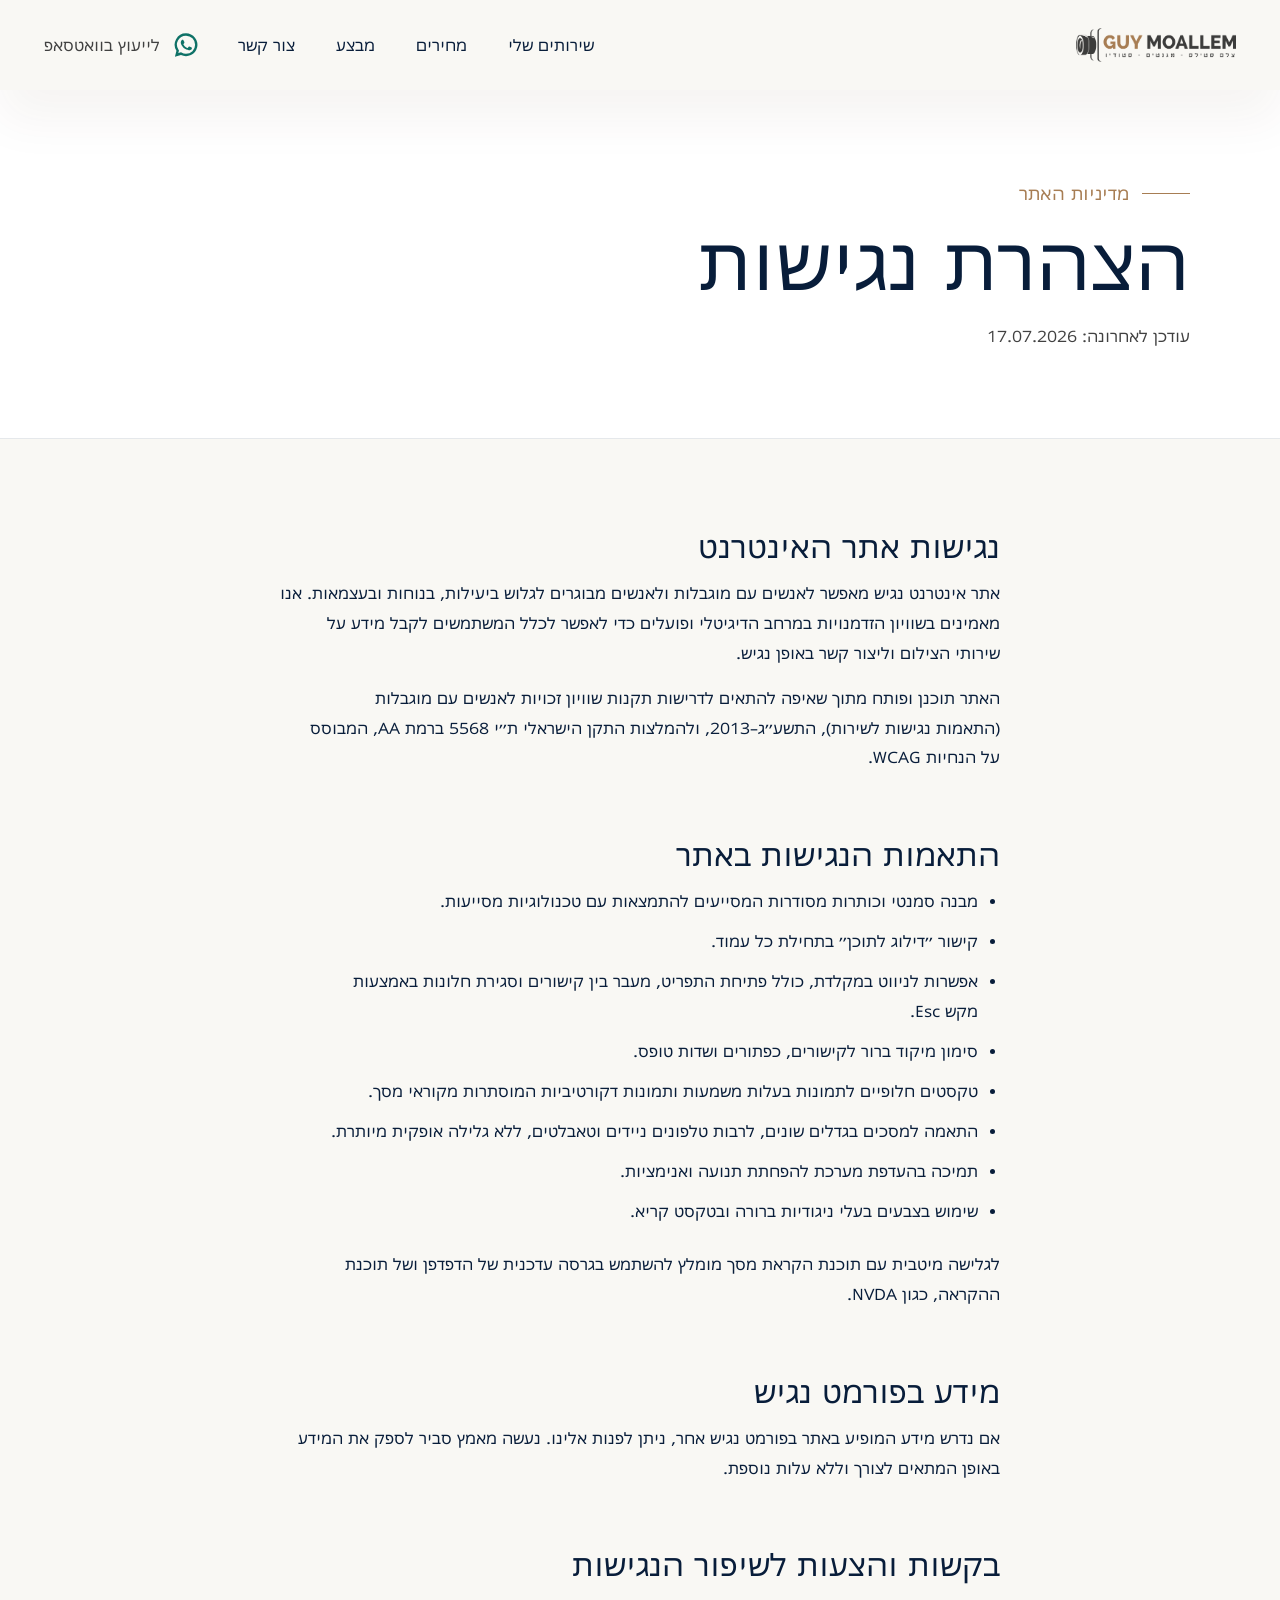
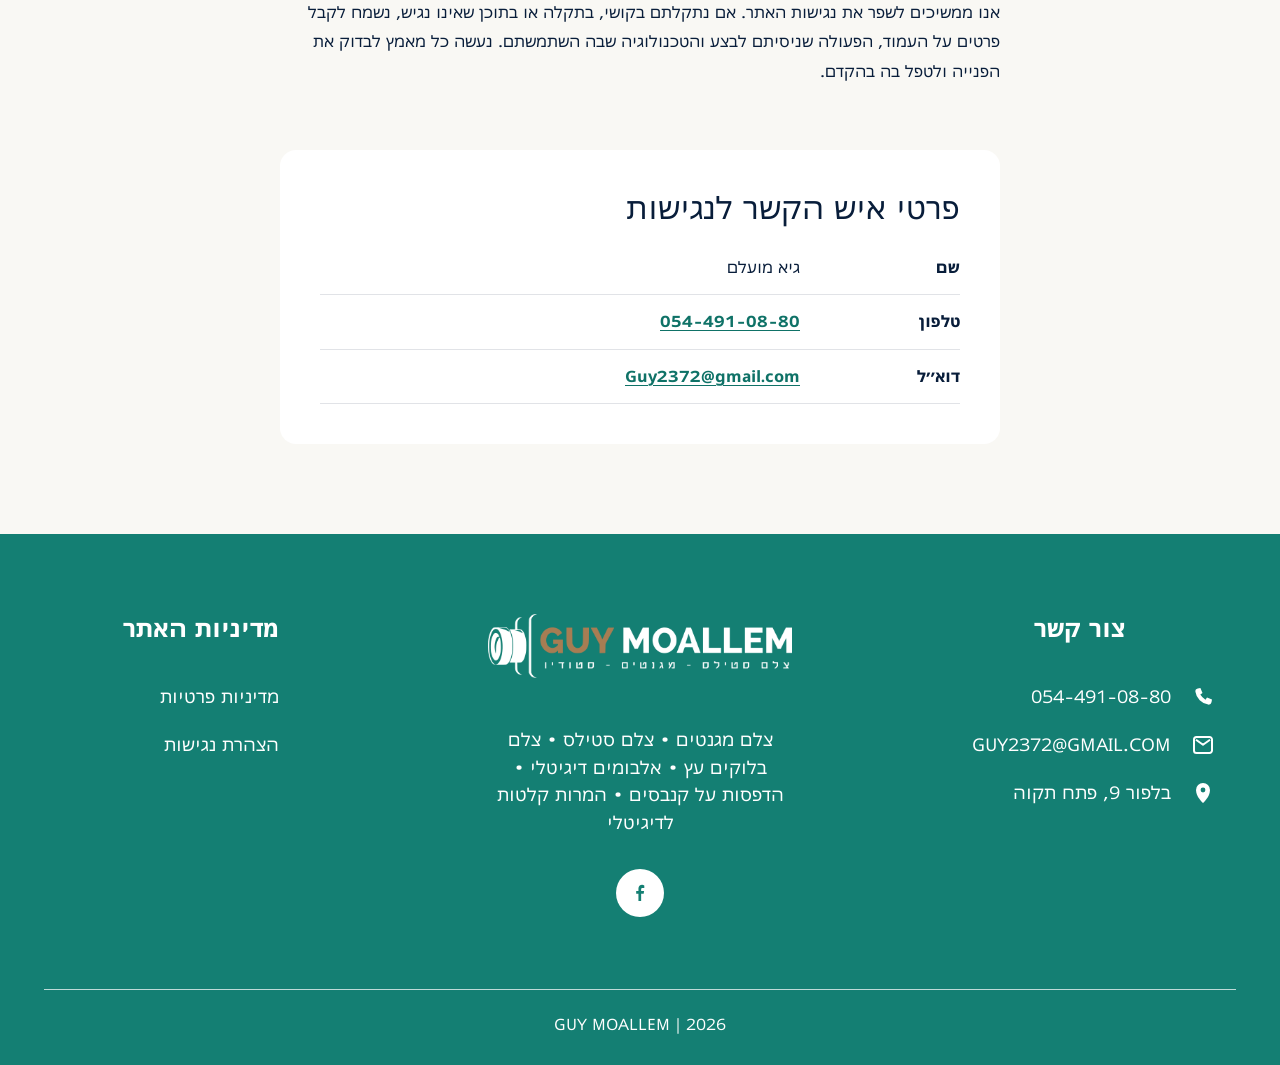
==== accessibility/index.html @ 5c3993f9 "Publish static Guy Moallem website" ====
<!doctype html>
<html lang="he" dir="rtl">
<head>
	<meta charset="UTF-8">
	<meta name="viewport" content="width=device-width, initial-scale=1">
	<title>הצהרת נגישות &#8211; Guy Moallem</title>
<meta name='robots' content='max-image-preview:large' />
<link rel="preload" href="../assets/fonts/Lunasima-Regular.ttf" as="font" type="font/ttf" crossorigin>
<link rel="preload" href="../assets/fonts/Lunasima-Bold.ttf" as="font" type="font/ttf" crossorigin>
<link rel="preload" href="../assets/fonts/Heebo-Variable.ttf" as="font" type="font/ttf" crossorigin>


<style id="wp-img-auto-sizes-contain-inline-css">
img:is([sizes=auto i],[sizes^="auto," i]){contain-intrinsic-size:3000px 1500px}
/*# sourceURL=wp-img-auto-sizes-contain-inline-css */
</style>
<style id="wp-emoji-styles-inline-css">

	img.wp-smiley, img.emoji {
		display: inline !important;
		border: none !important;
		box-shadow: none !important;
		height: 1em !important;
		width: 1em !important;
		margin: 0 0.07em !important;
		vertical-align: -0.1em !important;
		background: none !important;
		padding: 0 !important;
	}
/*# sourceURL=wp-emoji-styles-inline-css */
</style>
<style id="wp-block-library-inline-css">
:root{--wp-block-synced-color:#7a00df;--wp-block-synced-color--rgb:122,0,223;--wp-bound-block-color:var(--wp-block-synced-color);--wp-editor-canvas-background:#ddd;--wp-admin-theme-color:#007cba;--wp-admin-theme-color--rgb:0,124,186;--wp-admin-theme-color-darker-10:#006ba1;--wp-admin-theme-color-darker-10--rgb:0,107,160.5;--wp-admin-theme-color-darker-20:#005a87;--wp-admin-theme-color-darker-20--rgb:0,90,135;--wp-admin-border-width-focus:2px}@media (min-resolution:192dpi){:root{--wp-admin-border-width-focus:1.5px}}.wp-element-button{cursor:pointer}:root .has-very-light-gray-background-color{background-color:#eee}:root .has-very-dark-gray-background-color{background-color:#313131}:root .has-very-light-gray-color{color:#eee}:root .has-very-dark-gray-color{color:#313131}:root .has-vivid-green-cyan-to-vivid-cyan-blue-gradient-background{background:linear-gradient(135deg,#00d084,#0693e3)}:root .has-purple-crush-gradient-background{background:linear-gradient(135deg,#34e2e4,#4721fb 50%,#ab1dfe)}:root .has-hazy-dawn-gradient-background{background:linear-gradient(135deg,#faaca8,#dad0ec)}:root .has-subdued-olive-gradient-background{background:linear-gradient(135deg,#fafae1,#67a671)}:root .has-atomic-cream-gradient-background{background:linear-gradient(135deg,#fdd79a,#004a59)}:root .has-nightshade-gradient-background{background:linear-gradient(135deg,#330968,#31cdcf)}:root .has-midnight-gradient-background{background:linear-gradient(135deg,#020381,#2874fc)}:root{--wp--preset--font-size--normal:16px;--wp--preset--font-size--huge:42px}.has-regular-font-size{font-size:1em}.has-larger-font-size{font-size:2.625em}.has-normal-font-size{font-size:var(--wp--preset--font-size--normal)}.has-huge-font-size{font-size:var(--wp--preset--font-size--huge)}:root .has-text-align-center{text-align:center}:root .has-text-align-left{text-align:left}:root .has-text-align-right{text-align:right}.has-fit-text{white-space:nowrap!important}#end-resizable-editor-section{display:none}.aligncenter{clear:both}.items-justified-left{justify-content:flex-start}.items-justified-center{justify-content:center}.items-justified-right{justify-content:flex-end}.items-justified-space-between{justify-content:space-between}.screen-reader-text{word-wrap:normal!important;border:0;clip-path:inset(50%);height:1px;margin:-1px;overflow:hidden;padding:0;position:absolute;width:1px}.screen-reader-text:focus{background-color:#ddd;clip-path:none;color:#444;display:block;font-size:1em;height:auto;left:5px;line-height:normal;padding:15px 23px 14px;text-decoration:none;top:5px;width:auto;z-index:100000}html :where(.has-border-color){border-style:solid}html :where([style*=border-color]){border-style:solid}html :where([style*=border-top-color]){border-top-style:solid}html :where([style*=border-right-color]){border-right-style:solid}html :where([style*=border-bottom-color]){border-bottom-style:solid}html :where([style*=border-left-color]){border-left-style:solid}html :where([style*=border-width]){border-style:solid}html :where([style*=border-top-width]){border-top-style:solid}html :where([style*=border-right-width]){border-right-style:solid}html :where([style*=border-bottom-width]){border-bottom-style:solid}html :where([style*=border-left-width]){border-left-style:solid}html :where(img[class*=wp-image-]){height:auto;max-width:100%}:where(figure){margin:0 0 1em}html :where(.is-position-sticky){--wp-admin--admin-bar--position-offset:var(--wp-admin--admin-bar--height,0px)}@media screen and (max-width:600px){html :where(.is-position-sticky){--wp-admin--admin-bar--position-offset:0px}}

</style>
<style id="classic-theme-styles-inline-css">
/*! This file is auto-generated */
.wp-block-button__link{color:#fff;background-color:#32373c;border-radius:9999px;box-shadow:none;text-decoration:none;padding:calc(.667em + 2px) calc(1.333em + 2px);font-size:1.125em}.wp-block-file__button{background:#32373c;color:#fff;text-decoration:none}
</style>

<style id="global-styles-inline-css">
:root{--wp--preset--aspect-ratio--square: 1;--wp--preset--aspect-ratio--4-3: 4/3;--wp--preset--aspect-ratio--3-4: 3/4;--wp--preset--aspect-ratio--3-2: 3/2;--wp--preset--aspect-ratio--2-3: 2/3;--wp--preset--aspect-ratio--16-9: 16/9;--wp--preset--aspect-ratio--9-16: 9/16;--wp--preset--color--black: #000000;--wp--preset--color--cyan-bluish-gray: #abb8c3;--wp--preset--color--white: #ffffff;--wp--preset--color--pale-pink: #f78da7;--wp--preset--color--vivid-red: #cf2e2e;--wp--preset--color--luminous-vivid-orange: #ff6900;--wp--preset--color--luminous-vivid-amber: #fcb900;--wp--preset--color--light-green-cyan: #7bdcb5;--wp--preset--color--vivid-green-cyan: #00d084;--wp--preset--color--pale-cyan-blue: #8ed1fc;--wp--preset--color--vivid-cyan-blue: #0693e3;--wp--preset--color--vivid-purple: #9b51e0;--wp--preset--gradient--vivid-cyan-blue-to-vivid-purple: linear-gradient(135deg,rgb(6,147,227) 0%,rgb(155,81,224) 100%);--wp--preset--gradient--light-green-cyan-to-vivid-green-cyan: linear-gradient(135deg,rgb(122,220,180) 0%,rgb(0,208,130) 100%);--wp--preset--gradient--luminous-vivid-amber-to-luminous-vivid-orange: linear-gradient(135deg,rgb(252,185,0) 0%,rgb(255,105,0) 100%);--wp--preset--gradient--luminous-vivid-orange-to-vivid-red: linear-gradient(135deg,rgb(255,105,0) 0%,rgb(207,46,46) 100%);--wp--preset--gradient--very-light-gray-to-cyan-bluish-gray: linear-gradient(135deg,rgb(238,238,238) 0%,rgb(169,184,195) 100%);--wp--preset--gradient--cool-to-warm-spectrum: linear-gradient(135deg,rgb(74,234,220) 0%,rgb(151,120,209) 20%,rgb(207,42,186) 40%,rgb(238,44,130) 60%,rgb(251,105,98) 80%,rgb(254,248,76) 100%);--wp--preset--gradient--blush-light-purple: linear-gradient(135deg,rgb(255,206,236) 0%,rgb(152,150,240) 100%);--wp--preset--gradient--blush-bordeaux: linear-gradient(135deg,rgb(254,205,165) 0%,rgb(254,45,45) 50%,rgb(107,0,62) 100%);--wp--preset--gradient--luminous-dusk: linear-gradient(135deg,rgb(255,203,112) 0%,rgb(199,81,192) 50%,rgb(65,88,208) 100%);--wp--preset--gradient--pale-ocean: linear-gradient(135deg,rgb(255,245,203) 0%,rgb(182,227,212) 50%,rgb(51,167,181) 100%);--wp--preset--gradient--electric-grass: linear-gradient(135deg,rgb(202,248,128) 0%,rgb(113,206,126) 100%);--wp--preset--gradient--midnight: linear-gradient(135deg,rgb(2,3,129) 0%,rgb(40,116,252) 100%);--wp--preset--font-size--small: 13px;--wp--preset--font-size--medium: 20px;--wp--preset--font-size--large: 36px;--wp--preset--font-size--x-large: 42px;--wp--preset--spacing--20: 0.44rem;--wp--preset--spacing--30: 0.67rem;--wp--preset--spacing--40: 1rem;--wp--preset--spacing--50: 1.5rem;--wp--preset--spacing--60: 2.25rem;--wp--preset--spacing--70: 3.38rem;--wp--preset--spacing--80: 5.06rem;--wp--preset--shadow--natural: 6px 6px 9px rgba(0, 0, 0, 0.2);--wp--preset--shadow--deep: 12px 12px 50px rgba(0, 0, 0, 0.4);--wp--preset--shadow--sharp: 6px 6px 0px rgba(0, 0, 0, 0.2);--wp--preset--shadow--outlined: 6px 6px 0px -3px rgb(255, 255, 255), 6px 6px rgb(0, 0, 0);--wp--preset--shadow--crisp: 6px 6px 0px rgb(0, 0, 0);}:where(body) { margin: 0; }:where(.is-layout-flex){gap: 0.5em;}:where(.is-layout-grid){gap: 0.5em;}body .is-layout-flex{display: flex;}.is-layout-flex{flex-wrap: wrap;align-items: center;}.is-layout-flex > :is(*, div){margin: 0;}body .is-layout-grid{display: grid;}.is-layout-grid > :is(*, div){margin: 0;}body{padding-top: 0px;padding-right: 0px;padding-bottom: 0px;padding-left: 0px;}:root :where(.wp-element-button, .wp-block-button__link){background-color: #32373c;border-width: 0;color: #fff;font-family: inherit;font-size: inherit;font-style: inherit;font-weight: inherit;letter-spacing: inherit;line-height: inherit;padding-top: calc(0.667em + 2px);padding-right: calc(1.333em + 2px);padding-bottom: calc(0.667em + 2px);padding-left: calc(1.333em + 2px);text-decoration: none;text-transform: inherit;}.has-black-color{color: var(--wp--preset--color--black) !important;}.has-cyan-bluish-gray-color{color: var(--wp--preset--color--cyan-bluish-gray) !important;}.has-white-color{color: var(--wp--preset--color--white) !important;}.has-pale-pink-color{color: var(--wp--preset--color--pale-pink) !important;}.has-vivid-red-color{color: var(--wp--preset--color--vivid-red) !important;}.has-luminous-vivid-orange-color{color: var(--wp--preset--color--luminous-vivid-orange) !important;}.has-luminous-vivid-amber-color{color: var(--wp--preset--color--luminous-vivid-amber) !important;}.has-light-green-cyan-color{color: var(--wp--preset--color--light-green-cyan) !important;}.has-vivid-green-cyan-color{color: var(--wp--preset--color--vivid-green-cyan) !important;}.has-pale-cyan-blue-color{color: var(--wp--preset--color--pale-cyan-blue) !important;}.has-vivid-cyan-blue-color{color: var(--wp--preset--color--vivid-cyan-blue) !important;}.has-vivid-purple-color{color: var(--wp--preset--color--vivid-purple) !important;}.has-black-background-color{background-color: var(--wp--preset--color--black) !important;}.has-cyan-bluish-gray-background-color{background-color: var(--wp--preset--color--cyan-bluish-gray) !important;}.has-white-background-color{background-color: var(--wp--preset--color--white) !important;}.has-pale-pink-background-color{background-color: var(--wp--preset--color--pale-pink) !important;}.has-vivid-red-background-color{background-color: var(--wp--preset--color--vivid-red) !important;}.has-luminous-vivid-orange-background-color{background-color: var(--wp--preset--color--luminous-vivid-orange) !important;}.has-luminous-vivid-amber-background-color{background-color: var(--wp--preset--color--luminous-vivid-amber) !important;}.has-light-green-cyan-background-color{background-color: var(--wp--preset--color--light-green-cyan) !important;}.has-vivid-green-cyan-background-color{background-color: var(--wp--preset--color--vivid-green-cyan) !important;}.has-pale-cyan-blue-background-color{background-color: var(--wp--preset--color--pale-cyan-blue) !important;}.has-vivid-cyan-blue-background-color{background-color: var(--wp--preset--color--vivid-cyan-blue) !important;}.has-vivid-purple-background-color{background-color: var(--wp--preset--color--vivid-purple) !important;}.has-black-border-color{border-color: var(--wp--preset--color--black) !important;}.has-cyan-bluish-gray-border-color{border-color: var(--wp--preset--color--cyan-bluish-gray) !important;}.has-white-border-color{border-color: var(--wp--preset--color--white) !important;}.has-pale-pink-border-color{border-color: var(--wp--preset--color--pale-pink) !important;}.has-vivid-red-border-color{border-color: var(--wp--preset--color--vivid-red) !important;}.has-luminous-vivid-orange-border-color{border-color: var(--wp--preset--color--luminous-vivid-orange) !important;}.has-luminous-vivid-amber-border-color{border-color: var(--wp--preset--color--luminous-vivid-amber) !important;}.has-light-green-cyan-border-color{border-color: var(--wp--preset--color--light-green-cyan) !important;}.has-vivid-green-cyan-border-color{border-color: var(--wp--preset--color--vivid-green-cyan) !important;}.has-pale-cyan-blue-border-color{border-color: var(--wp--preset--color--pale-cyan-blue) !important;}.has-vivid-cyan-blue-border-color{border-color: var(--wp--preset--color--vivid-cyan-blue) !important;}.has-vivid-purple-border-color{border-color: var(--wp--preset--color--vivid-purple) !important;}.has-vivid-cyan-blue-to-vivid-purple-gradient-background{background: var(--wp--preset--gradient--vivid-cyan-blue-to-vivid-purple) !important;}.has-light-green-cyan-to-vivid-green-cyan-gradient-background{background: var(--wp--preset--gradient--light-green-cyan-to-vivid-green-cyan) !important;}.has-luminous-vivid-amber-to-luminous-vivid-orange-gradient-background{background: var(--wp--preset--gradient--luminous-vivid-amber-to-luminous-vivid-orange) !important;}.has-luminous-vivid-orange-to-vivid-red-gradient-background{background: var(--wp--preset--gradient--luminous-vivid-orange-to-vivid-red) !important;}.has-very-light-gray-to-cyan-bluish-gray-gradient-background{background: var(--wp--preset--gradient--very-light-gray-to-cyan-bluish-gray) !important;}.has-cool-to-warm-spectrum-gradient-background{background: var(--wp--preset--gradient--cool-to-warm-spectrum) !important;}.has-blush-light-purple-gradient-background{background: var(--wp--preset--gradient--blush-light-purple) !important;}.has-blush-bordeaux-gradient-background{background: var(--wp--preset--gradient--blush-bordeaux) !important;}.has-luminous-dusk-gradient-background{background: var(--wp--preset--gradient--luminous-dusk) !important;}.has-pale-ocean-gradient-background{background: var(--wp--preset--gradient--pale-ocean) !important;}.has-electric-grass-gradient-background{background: var(--wp--preset--gradient--electric-grass) !important;}.has-midnight-gradient-background{background: var(--wp--preset--gradient--midnight) !important;}.has-small-font-size{font-size: var(--wp--preset--font-size--small) !important;}.has-medium-font-size{font-size: var(--wp--preset--font-size--medium) !important;}.has-large-font-size{font-size: var(--wp--preset--font-size--large) !important;}.has-x-large-font-size{font-size: var(--wp--preset--font-size--x-large) !important;}
/*# sourceURL=global-styles-inline-css */
</style>

<link rel='stylesheet' id='guy-moallem-style-css' href='../assets/css/main.css' media='all' />

<link rel="canonical" href="../accessibility/" />

	<!-- Static export for GitHub Pages. -->
</head>
<body class="wp-singular page-template-default page page-id-5 wp-embed-responsive wp-theme-guy-moallem guy-moallem-site">
<a class="skip-link" href="#main">Skip to content</a>

<header class="site-header" data-site-header>
	<div class="site-header__inner container">
		<div class="site-brand">
							<a href="../" rel="home" aria-label="Guy Moallem - home">
				<img
					class="site-brand__logo"
					src="../assets/images/logo-guy.png"
					width="868"
					height="182"
					alt="Guy Moallem"
				>
				</a>
					</div>

		<button
			class="site-header__menu-toggle"
			type="button"
			aria-expanded="false"
			aria-controls="primary-navigation"
			data-menu-toggle
		>
			<span class="screen-reader-text">Toggle navigation</span>
			<svg aria-hidden="true" viewBox="0 0 24 24" width="24" height="24" focusable="false">
				<path d="M4 7h16M4 12h16M4 17h16" fill="none" stroke="currentColor" stroke-width="2" stroke-linecap="round" />
			</svg>
		</button>

		<nav class="site-nav" id="primary-navigation" aria-label="Primary navigation">
							<ul class="site-nav__list">
					<li><a href="../#services">שירותים שלי</a></li>
					<li><a href="../#packages">מחירים</a></li>
					<li><a href="../#offer">מבצע</a></li>
					<li><a href="https://wa.me/972544910880" target="_blank" rel="noopener noreferrer">צור קשר</a></li>
				</ul>
					</nav>

		<a class="header-whatsapp" href="https://wa.me/972544910880" target="_blank" rel="noopener noreferrer">
			<svg aria-hidden="true" viewBox="0 0 24 24" width="24" height="24" focusable="false">
				<path d="M12 2a9.7 9.7 0 0 0-8.2 14.9L2.5 22l5.2-1.4A9.8 9.8 0 1 0 12 2Zm0 2a7.8 7.8 0 0 1 0 15.6 7.7 7.7 0 0 1-3.9-1.1l-.4-.2-2.3.6.6-2.2-.3-.4A7.8 7.8 0 0 1 12 4Zm-3 3.5c-.2 0-.5.1-.7.4-.2.3-.8.8-.8 2s.8 2.3.9 2.5c.1.2 1.6 2.6 4 3.5 2 .8 2.4.7 2.9.6.4-.1 1.4-.6 1.6-1.1.2-.6.2-1 .1-1.1-.1-.1-.3-.2-.6-.3l-1.5-.7c-.2-.1-.4-.1-.6.2l-.7.9c-.2.2-.3.3-.6.1a6.3 6.3 0 0 1-1.9-1.2 7 7 0 0 1-1.3-1.7c-.1-.3 0-.4.1-.5l.5-.6.2-.5c.1-.2 0-.4 0-.5L9.8 8c-.2-.5-.4-.5-.7-.5H9Z" fill="currentColor" />
			</svg>
			<span>לייעוץ בוואטסאפ</span>
		</a>
	</div>
</header>
<main class="legal-page" id="main" tabindex="-1">
	<header class="legal-page__hero">
		<div class="legal-page__hero-inner container">
			<p class="legal-page__eyebrow">מדיניות האתר</p>
			<h1>הצהרת נגישות</h1>
			<p class="legal-page__updated">עודכן לאחרונה: <span dir="ltr">17.07.2026</span></p>
		</div>
	</header>

	<div class="legal-page__layout container">
		<article class="legal-page__content">
			<section aria-labelledby="accessibility-intro-title">
				<h2 id="accessibility-intro-title">נגישות אתר האינטרנט</h2>
				<p>אתר אינטרנט נגיש מאפשר לאנשים עם מוגבלות ולאנשים מבוגרים לגלוש ביעילות, בנוחות ובעצמאות. אנו מאמינים בשוויון הזדמנויות במרחב הדיגיטלי ופועלים כדי לאפשר לכלל המשתמשים לקבל מידע על שירותי הצילום וליצור קשר באופן נגיש.</p>
				<p>האתר תוכנן ופותח מתוך שאיפה להתאים לדרישות תקנות שוויון זכויות לאנשים עם מוגבלות (התאמות נגישות לשירות), התשע״ג–2013, ולהמלצות התקן הישראלי ת״י 5568 ברמת AA, המבוסס על הנחיות WCAG.</p>
			</section>

			<section aria-labelledby="accessibility-features-title">
				<h2 id="accessibility-features-title">התאמות הנגישות באתר</h2>
				<ul>
					<li>מבנה סמנטי וכותרות מסודרות המסייעים להתמצאות עם טכנולוגיות מסייעות.</li>
					<li>קישור ״דילוג לתוכן״ בתחילת כל עמוד.</li>
					<li>אפשרות לניווט במקלדת, כולל פתיחת התפריט, מעבר בין קישורים וסגירת חלונות באמצעות מקש Esc.</li>
					<li>סימון מיקוד ברור לקישורים, כפתורים ושדות טופס.</li>
					<li>טקסטים חלופיים לתמונות בעלות משמעות ותמונות דקורטיביות המוסתרות מקוראי מסך.</li>
					<li>התאמה למסכים בגדלים שונים, לרבות טלפונים ניידים וטאבלטים, ללא גלילה אופקית מיותרת.</li>
					<li>תמיכה בהעדפת מערכת להפחתת תנועה ואנימציות.</li>
					<li>שימוש בצבעים בעלי ניגודיות ברורה ובטקסט קריא.</li>
				</ul>
				<p>לגלישה מיטבית עם תוכנת הקראת מסך מומלץ להשתמש בגרסה עדכנית של הדפדפן ושל תוכנת ההקראה, כגון NVDA.</p>
			</section>

			<section aria-labelledby="accessible-format-title">
				<h2 id="accessible-format-title">מידע בפורמט נגיש</h2>
				<p>אם נדרש מידע המופיע באתר בפורמט נגיש אחר, ניתן לפנות אלינו. נעשה מאמץ סביר לספק את המידע באופן המתאים לצורך וללא עלות נוספת.</p>
			</section>

			<section aria-labelledby="accessibility-contact-title">
				<h2 id="accessibility-contact-title">בקשות והצעות לשיפור הנגישות</h2>
				<p>אנו ממשיכים לשפר את נגישות האתר. אם נתקלתם בקושי, בתקלה או בתוכן שאינו נגיש, נשמח לקבל פרטים על העמוד, הפעולה שניסיתם לבצע והטכנולוגיה שבה השתמשתם. נעשה כל מאמץ לבדוק את הפנייה ולטפל בה בהקדם.</p>
			</section>

			<section class="legal-page__contact" aria-labelledby="accessibility-coordinator-title">
				<h2 id="accessibility-coordinator-title">פרטי איש הקשר לנגישות</h2>
				<dl>
					<div><dt>שם</dt><dd>גיא מועלם</dd></div>
					<div><dt>טלפון</dt><dd><a href="tel:+972544910880" dir="ltr">054-491-08-80</a></dd></div>
					<div><dt>דוא״ל</dt><dd><a href="mailto:Guy2372@gmail.com" dir="ltr">Guy2372@gmail.com</a></dd></div>
				</dl>
			</section>
		</article>
	</div>
</main>
<footer class="site-footer" id="site-footer">
	<div class="site-footer__inner container-wide">
		<nav class="site-footer__navigation" aria-label="Footer navigation">
			<h2 class="site-footer__title">מדיניות האתר</h2>
							<ul class="site-footer__list">
					<li><a href="../privacy-policy/">מדיניות פרטיות</a></li>
					<li><a href="../accessibility/">הצהרת נגישות</a></li>
				</ul>
					</nav>

		<div class="site-footer__brand">
			<a class="site-footer__logo-link" href="../" aria-label="Guy Moallem - home">
				<img
					class="site-footer__logo"
					src="../assets/images/logo-guy-white.png"
					width="868"
					height="182"
					alt="Guy Moallem"
					loading="lazy"
				>
			</a>
			<p class="site-footer__services">צלם מגנטים • צלם סטילס • צלם<br>בלוקים עץ • אלבומים דיגיטלי •<br>הדפסות על קנבסים • המרות קלטות<br>לדיגיטלי</p>
			<div class="site-footer__socials" aria-label="רשתות חברתיות">
				<a href="https://www.facebook.com/guy2372" target="_blank" rel="noopener noreferrer" aria-label="Facebook"><svg aria-hidden="true" viewBox="0 0 24 24"><path d="M13.5 21v-8h2.8l.45-3h-3.25V8.1c0-.9.3-1.55 1.65-1.55H17V3.85A25 25 0 0 0 14.6 3c-2.4 0-4.1 1.45-4.1 4.2V10H8v3h2.5v8h3Z" fill="currentColor" /></svg></a>
			</div>
		</div>

		<div class="site-footer__contact">
			<h2 class="site-footer__title">צור קשר</h2>
			<ul class="site-footer__list">
				<li><svg aria-hidden="true" viewBox="0 0 24 24"><path d="M6.8 3.5 9.4 3l2.1 5-2.2 1.5a15 15 0 0 0 5.2 5.2l1.5-2.2 5 2.1-.5 2.6a3 3 0 0 1-3.25 2.4A15.2 15.2 0 0 1 4.4 6.75 3 3 0 0 1 6.8 3.5Z" fill="currentColor" /></svg><a href="tel:+972544910880" dir="ltr">054-491-08-80</a></li>
				<li><svg aria-hidden="true" viewBox="0 0 24 24"><path d="M3 6.5A2.5 2.5 0 0 1 5.5 4h13A2.5 2.5 0 0 1 21 6.5v11a2.5 2.5 0 0 1-2.5 2.5h-13A2.5 2.5 0 0 1 3 17.5v-11Zm2 .3 7 5 7-5" fill="none" stroke="currentColor" stroke-width="2" stroke-linejoin="round" /></svg><a href="mailto:Guy2372@gmail.com" dir="ltr">GUY2372@GMAIL.COM</a></li>
				<li><svg aria-hidden="true" viewBox="0 0 24 24"><path d="M12 22s7-6.1 7-13A7 7 0 1 0 5 9c0 6.9 7 13 7 13Z" fill="currentColor" /><circle cx="12" cy="9" r="2.4" fill="#147f73" /></svg><span>בלפור 9, פתח תקוה</span></li>
			</ul>
		</div>
	</div>

	<div class="site-footer__bottom container-wide">
		<p dir="ltr">GUY MOALLEM | 2026</p>
	</div>
</footer>

<script data-wp-strategy="defer" defer id="guy-moallem-script-js" src="../assets/js/main.js"></script>

</body>
</html>
---- assets/css/main.css ----
@charset "UTF-8";

@font-face {
	font-family: "Lunasima";
	font-style: normal;
	font-weight: 400;
	font-display: swap;
	src: url("../fonts/Lunasima-Regular.ttf") format("truetype");
}

/* Reversible motion layer: subtle site choreography.
 * Remove this block and the matching block in main.js to roll it back.
 */
@keyframes motion-enter-inline {
	from {
		opacity: 0;
		transform: translate3d(var(--motion-enter-x), 0, 0);
	}

	to {
		opacity: 1;
		transform: translate3d(0, 0, 0);
	}
}

html[dir="rtl"] .hero__media,
html[dir="ltr"] .hero__content {
	--motion-enter-x: -30px;
	animation: motion-enter-inline 1100ms cubic-bezier(0.25, 0.1, 0.25, 1) both;
}

html[dir="rtl"] .hero__content,
html[dir="ltr"] .hero__media {
	--motion-enter-x: 30px;
	animation: motion-enter-inline 1100ms cubic-bezier(0.25, 0.1, 0.25, 1) both;
}

html.motion-enabled {
	overflow-x: clip;
}

html.motion-enabled .motion-reveal {
	opacity: 0;
}

html[dir="rtl"].motion-enabled .motion-reveal--end,
html[dir="ltr"].motion-enabled .motion-reveal--start {
	transform: translate3d(-30px, 0, 0);
}

html[dir="rtl"].motion-enabled .motion-reveal--start,
html[dir="ltr"].motion-enabled .motion-reveal--end {
	transform: translate3d(30px, 0, 0);
}

html.motion-enabled .motion-reveal--bottom {
	transform: translate3d(0, 28px, 0);
}

html.motion-enabled .motion-reveal.is-revealed {
	opacity: 1;
	transform: translate3d(0, 0, 0);
	transition:
		opacity 1100ms cubic-bezier(0.25, 0.1, 0.25, 1),
		transform 1100ms cubic-bezier(0.25, 0.1, 0.25, 1);
	will-change: opacity, transform;
}

/* Assemble the event-photo collage one print at a time. */
html.motion-enabled .event-cta__photos.motion-reveal {
	opacity: 1;
	transform: none;
}

html.motion-enabled .event-cta__photos.motion-reveal .photo-frame {
	opacity: 0;
}

html.motion-enabled .event-cta__photos.motion-reveal .photo-frame--family {
	transform: translate3d(26px, 20px, 0) rotate(8deg) scale(0.96);
}

html.motion-enabled .event-cta__photos.motion-reveal .photo-frame--green {
	transform: translate3d(-24px, 18px, 0) rotate(-9deg) scale(0.96);
}

html.motion-enabled .event-cta__photos.motion-reveal.is-revealed .photo-frame {
	opacity: 1;
	transition:
		opacity 1000ms cubic-bezier(0.25, 0.1, 0.25, 1),
		transform 1000ms cubic-bezier(0.25, 0.1, 0.25, 1);
	will-change: opacity, transform;
}

html.motion-enabled .event-cta__photos.motion-reveal.is-revealed .photo-frame--family {
	transform: translate3d(0, 0, 0) rotate(5deg) scale(1);
}

html.motion-enabled .event-cta__photos.motion-reveal.is-revealed .photo-frame--green {
	transform: translate3d(0, 0, 0) rotate(-6deg) scale(1);
	transition-delay: 90ms;
}

/* Preserve the final print angle while the Offer photo enters. */
html[dir].motion-enabled .offer-section__photo.motion-reveal {
	transform: translate3d(26px, 20px, 0) rotate(11deg) scale(0.96);
}

html[dir].motion-enabled .offer-section__photo.motion-reveal.is-revealed {
	transform: translate3d(0, 0, 0) rotate(8deg) scale(1);
}

@media (max-width: 48rem) {
	html[dir="rtl"] .hero__media,
	html[dir="ltr"] .hero__content {
		--motion-enter-x: -20px;
	}

	html[dir="rtl"] .hero__content,
	html[dir="ltr"] .hero__media {
		--motion-enter-x: 20px;
	}

	html[dir="rtl"].motion-enabled .motion-reveal--end,
	html[dir="ltr"].motion-enabled .motion-reveal--start {
		transform: translate3d(-20px, 0, 0);
	}

	html[dir="rtl"].motion-enabled .motion-reveal--start,
	html[dir="ltr"].motion-enabled .motion-reveal--end {
		transform: translate3d(20px, 0, 0);
	}

	html.motion-enabled .motion-reveal--bottom {
		transform: translate3d(0, 22px, 0);
	}

	html.motion-enabled .motion-reveal.is-revealed {
		transform: translate3d(0, 0, 0);
	}
}

@media (prefers-reduced-motion: reduce) {
	.hero__media,
	.hero__content {
		animation: none !important;
	}

	.event-cta__photos .photo-frame {
		transition: none !important;
	}

	html.motion-enabled .motion-reveal {
		opacity: 1 !important;
		transform: none !important;
		transition: none !important;
		will-change: auto !important;
	}
}

/* Long-form legal pages. */
.legal-page {
	min-block-size: 55vh;
	background: var(--color-bg-soft);
}

.legal-page__hero {
	padding-block: clamp(3.5rem, 7vw, 6.5rem);
	background: var(--color-bg);
	border-block-end: 1px solid rgb(8 29 58 / 10%);
}

.legal-page__hero-inner,
.legal-page__layout {
	max-inline-size: 76rem;
}

.legal-page__eyebrow {
	display: flex;
	align-items: center;
	gap: 0.8rem;
	margin: 0 0 0.75rem;
	color: var(--color-brand-secondary);
	font-size: 1.125rem;
}

.legal-page__eyebrow::before {
	inline-size: 3rem;
	block-size: 1px;
	background: currentColor;
	content: "";
}

.legal-page__hero h1 {
	max-inline-size: 14ch;
	margin: 0;
	color: var(--color-text);
	font-size: clamp(2.6rem, 6vw, 5rem);
}

.legal-page__updated {
	margin: 1.25rem 0 0;
	color: var(--color-muted);
	font-size: 1rem;
}

.legal-page__layout {
	padding-block: clamp(3.5rem, 7vw, 6.5rem);
}

.legal-page__content {
	max-inline-size: 72ch;
	margin-inline: auto;
	font-size: clamp(1rem, 1.2vw, 1.125rem);
	line-height: 1.85;
}

.legal-page__content section + section {
	margin-block-start: clamp(2.5rem, 5vw, 4.25rem);
}

.legal-page__content h2 {
	margin: 0 0 1rem;
	color: var(--color-text);
	font-size: clamp(1.5rem, 2.4vw, 2.15rem);
}

.legal-page__content p {
	margin-block: 0 1rem;
}

.legal-page__content ul,
.legal-page__content ol {
	display: grid;
	gap: 0.65rem;
	padding-inline-start: 1.4rem;
	margin-block: 1rem 1.5rem;
}

.legal-page__content a,
.contact-form__privacy a,
.lead-form__consent a {
	color: var(--color-primary);
	font-weight: 700;
}

.legal-page__details,
.legal-page__contact dl {
	display: grid;
	gap: 0;
	margin: 0;
}

.legal-page__details > div,
.legal-page__contact dl > div {
	display: grid;
	grid-template-columns: minmax(7rem, 0.3fr) 1fr;
	gap: 1rem;
	padding-block: 0.75rem;
	border-block-end: 1px solid rgb(8 29 58 / 12%);
}

.legal-page__details dt,
.legal-page__contact dt {
	font-weight: 700;
}

.legal-page__details dd,
.legal-page__contact dd {
	margin: 0;
}

.legal-page__contact {
	padding: clamp(1.5rem, 4vw, 2.5rem);
	background: var(--color-bg);
	border-radius: var(--radius-md);
}

.contact-form__privacy {
	margin: 0.9rem 0 0;
	color: #53606d;
	font-size: 0.875rem;
	line-height: 1.55;
}

.contact-form__privacy a {
	color: var(--color-primary);
}

@media (max-width: 48rem) {
	.legal-page__hero,
	.legal-page__layout {
		padding-block: 3rem;
	}

	.legal-page__hero h1 {
		font-size: clamp(2.35rem, 13vw, 3.5rem);
	}

	.legal-page__content {
		line-height: 1.75;
	}

	.legal-page__details > div,
	.legal-page__contact dl > div {
		grid-template-columns: 1fr;
		gap: 0.15rem;
	}
}

@font-face {
	font-family: "Lunasima";
	font-style: normal;
	font-weight: 700;
	font-display: swap;
	src: url("../fonts/Lunasima-Bold.ttf") format("truetype");
}

@font-face {
	font-family: "Heebo";
	font-style: normal;
	font-weight: 100 900;
	font-display: swap;
	src: url("../fonts/Heebo-Variable.ttf") format("truetype-variations");
}

:root {
	--color-bg: #ffffff;
	--color-bg-soft: #f9f8f4;
	--color-bg-inverse: #000000;
	--color-text: #081d3a;
	--color-text-inverse: #ffffff;
	--color-muted: #414141;
	--color-primary: #0f7267;
	--color-primary-hover: #0b5e55;
	--color-brand-secondary: #a77d53;
	--color-focus: #ffbf47;
	--container-max: 68.75rem;
	--gutter: clamp(1.25rem, 4vw, 4.75rem);
	--space-1: 0.5rem;
	--space-2: 1rem;
	--space-3: 1.5rem;
	--space-4: 2rem;
	--space-5: 3rem;
	--space-6: 4.5rem;
	--space-7: 6rem;
	--radius-sm: 0.5rem;
	--radius-md: 1rem;
	--image-radius: 1.875rem;
	--control-height: 3rem;
	--z-header: 20;
	--z-menu: 30;
}

*,
*::before,
*::after {
	box-sizing: border-box;
}

html {
	direction: rtl;
	scroll-behavior: smooth;
	text-size-adjust: 100%;
}

body {
	min-inline-size: 20rem;
	margin: 0;
	background: var(--color-bg);
	color: var(--color-text);
	font-family: "Lunasima", Arial, sans-serif;
	font-synthesis: none;
	font-optical-sizing: auto;
	font-variation-settings: normal;
	font-size: 1rem;
	line-height: 1.6;
	-webkit-font-smoothing: antialiased;
}

button,
input,
textarea,
select {
	font-family: "Lunasima", Arial, sans-serif;
	font-synthesis: none;
}

body.menu-open {
	overflow: hidden;
}

img,
svg {
	display: block;
	max-inline-size: 100%;
}

img {
	block-size: auto;
}

button,
input,
textarea,
select {
	font: inherit;
}

button,
a {
	touch-action: manipulation;
}

a {
	color: inherit;
	text-decoration-thickness: 0.08em;
	text-underline-offset: 0.18em;
}

a:hover {
	text-decoration-thickness: 0.12em;
}

:focus-visible {
	outline: 3px solid var(--color-focus);
	outline-offset: 3px;
}

h1,
h2,
h3 {
	line-height: 1.15;
	text-wrap: balance;
}

p,
li {
	text-wrap: pretty;
}

.container {
	inline-size: min(calc(100% - (2 * var(--gutter))), var(--container-max));
	margin-inline: auto;
}

.screen-reader-text {
	position: absolute;
	inline-size: 1px;
	block-size: 1px;
	padding: 0;
	margin: -1px;
	overflow: hidden;
	clip: rect(0, 0, 0, 0);
	white-space: nowrap;
	border: 0;
}

.skip-link {
	position: fixed;
	inset-block-start: var(--space-2);
	inset-inline-start: var(--space-2);
	z-index: 100;
	padding: 0.75rem 1rem;
	background: var(--color-bg-inverse);
	color: var(--color-text-inverse);
	transform: translateY(-200%);
}

.skip-link:focus {
	transform: translateY(0);
}

.button {
	display: inline-flex;
	min-block-size: var(--control-height);
	align-items: center;
	justify-content: center;
	padding: 0.7rem 1.4rem;
	border: 0;
	background: var(--color-primary);
	color: var(--color-text-inverse);
	font-weight: 700;
	line-height: 1.2;
	text-align: center;
	text-decoration: none;
	transition: background-color 180ms ease-out, color 180ms ease-out;
}

.button:hover {
	background: var(--color-primary-hover);
	text-decoration: none;
}

.site-header {
	position: relative;
	z-index: var(--z-header);
	background: var(--color-bg);
	border-block-end: 1px solid rgb(8 29 58 / 10%);
}

.site-header__inner {
	display: flex;
	min-block-size: 5.5rem;
	align-items: center;
	gap: clamp(1rem, 2.5vw, 2.75rem);
}

.site-brand {
	display: inline-flex;
	flex: 0 0 auto;
	align-items: center;
	text-decoration: none;
}

.site-brand__logo,
.site-brand .custom-logo {
	inline-size: clamp(10rem, 14vw, 13.5rem);
	block-size: auto;
}

.site-header__menu-toggle {
	display: none;
	inline-size: 3rem;
	block-size: 3rem;
	align-items: center;
	justify-content: center;
	margin-inline-start: auto;
	border: 1px solid rgb(8 29 58 / 20%);
	border-radius: var(--radius-sm);
	background: transparent;
	color: var(--color-text);
	cursor: pointer;
}

.site-nav {
	margin-inline-start: auto;
}

.site-nav__list,
.site-nav .menu {
	display: flex;
	align-items: center;
	gap: clamp(1rem, 2vw, 2.25rem);
	padding: 0;
	margin: 0;
	list-style: none;
}

.site-nav a {
	display: inline-flex;
	min-block-size: 2.75rem;
	align-items: center;
	font-size: 0.95rem;
	font-weight: 700;
	text-decoration: none;
}

.site-nav a:hover,
.site-nav a:focus-visible {
	color: var(--color-primary);
}

.button--header {
	flex: 0 0 auto;
}

.site-main {
	min-block-size: 55vh;
	background: var(--color-bg-soft);
}

.site-main--content {
	padding-block: var(--space-6);
}

.entry {
	max-inline-size: 70ch;
	margin-inline: auto;
}

.entry__title {
	font-size: clamp(2rem, 4vw, 4rem);
}

.site-footer {
	padding-block: clamp(3rem, 6vw, 5.5rem) var(--space-3);
	background: var(--color-primary);
	color: var(--color-text-inverse);
}

.site-footer__inner {
	display: grid;
	grid-template-columns: minmax(16rem, 1.35fr) repeat(2, minmax(12rem, 1fr));
	gap: clamp(2rem, 6vw, 6rem);
}

.site-footer__brand p {
	max-inline-size: 34ch;
	margin-block: var(--space-3) 0;
}

.site-footer__logo-link {
	display: inline-block;
}

.site-footer__logo {
	inline-size: clamp(11rem, 16vw, 15rem);
	block-size: auto;
}

.site-footer__title {
	margin-block: 0 var(--space-2);
	font-size: 1.1rem;
}

.site-footer__list {
	display: grid;
	gap: 0.55rem;
	padding: 0;
	margin: 0;
	list-style: none;
}

.site-footer__list a {
	text-decoration: none;
}

.site-footer__list a:hover,
.site-footer__list a:focus-visible {
	text-decoration: underline;
}

.site-footer__bottom {
	display: flex;
	align-items: flex-end;
	justify-content: space-between;
	gap: var(--space-4);
	padding-block-start: var(--space-5);
	margin-block-start: var(--space-5);
	border-block-start: 1px solid rgb(255 255 255 / 35%);
	font-size: 0.875rem;
}

.site-footer__bottom p {
	max-inline-size: 70ch;
	margin: 0;
}

@media (max-width: 64rem) {
	.site-header__inner {
		flex-wrap: wrap;
		padding-block: 0.75rem;
	}

	.site-header__menu-toggle {
		display: inline-flex;
	}

	.site-nav {
		order: 4;
		inline-size: 100%;
		margin-inline-start: 0;
	}

	.site-header.menu-ready .site-nav {
		display: none;
	}

	.site-header.menu-ready.is-menu-open .site-nav {
		display: block;
	}

	.site-nav__list,
	.site-nav .menu {
		align-items: stretch;
		gap: 0;
		padding-block: var(--space-1) var(--space-2);
		border-block-start: 1px solid rgb(8 29 58 / 10%);
	}

	.site-nav a {
		padding: 0.65rem 0.4rem;
	}

	.button--header {
		margin-inline-start: auto;
	}

	.site-footer__inner {
		grid-template-columns: repeat(2, minmax(0, 1fr));
	}

	.site-footer__brand {
		grid-column: 1 / -1;
	}
}

@media (max-width: 48rem) {
	.site-header__inner {
		gap: 0.75rem;
	}

	.site-brand__logo,
	.site-brand .custom-logo {
		inline-size: 10rem;
	}

	.button--header {
		order: 3;
		inline-size: 100%;
	}

	.site-nav {
		order: 4;
	}

	.site-nav__list,
	.site-nav .menu {
		flex-direction: column;
	}

	.site-nav a {
		justify-content: center;
	}

	.site-footer__inner {
		grid-template-columns: 1fr;
	}

	.site-footer__brand {
		grid-column: auto;
	}

	.site-footer__bottom {
		align-items: flex-start;
		flex-direction: column;
	}
}

@media (prefers-reduced-motion: reduce) {
	html {
		scroll-behavior: auto;
	}

	*,
	*::before,
	*::after {
		scroll-behavior: auto !important;
		transition-duration: 0.01ms !important;
		animation-duration: 0.01ms !important;
		animation-iteration-count: 1 !important;
	}
}

/* Stage 2: design-matched header and upper landing sections. */

:root {
	--container-wide: 87.5rem;
	--header-height: 90px;
	--wide-gutter: clamp(1.25rem, 3.4vw, 4rem);
}

.container-wide {
	inline-size: min(calc(100% - (2 * var(--wide-gutter))), var(--container-wide));
	margin-inline: auto;
}

.home .site-main {
	min-block-size: 0;
	background: var(--color-bg);
}

.site-header {
	border-block-end: 0;
}

.site-header__inner {
	inline-size: min(calc(100% - (2 * var(--wide-gutter))), var(--container-wide));
	min-block-size: var(--header-height);
	gap: clamp(1.5rem, 3vw, 4rem);
}

.site-brand__logo,
.site-brand .custom-logo {
	inline-size: clamp(10rem, 12.4vw, 15rem);
}

.site-nav {
	margin-inline-start: auto;
}

.site-nav__list,
.site-nav .menu {
	gap: clamp(1.5rem, 3.2vw, 4.25rem);
}

.site-nav a {
	font-size: 16px;
	font-weight: 400;
}

.header-whatsapp {
	display: inline-flex;
	min-block-size: 3rem;
	align-items: center;
	gap: 0.75rem;
	color: var(--color-muted);
	font-size: 16px;
	text-decoration: none;
	white-space: nowrap;
}

.header-whatsapp svg {
	inline-size: 1.75rem;
	block-size: 1.75rem;
	color: var(--color-primary);
}

.header-whatsapp:hover,
.header-whatsapp:focus-visible {
	color: var(--color-primary);
}

.hero {
	position: relative;
	min-block-size: calc(100vh - var(--header-height));
	min-block-size: calc(100svh - var(--header-height));
	overflow-x: hidden;
	overflow-x: clip;
	background: #fff;
}

@media (max-width: 64rem) {
	.hero {
		min-block-size: 100vh;
		min-block-size: 100svh;
	}
}

.hero__media {
	position: absolute;
	inset-block: 0;
	right: auto;
	left: 0;
	inline-size: 100%;
	overflow: hidden;
}

.hero__media img {
	inline-size: 100%;
	block-size: 100%;
	object-fit: cover;
	object-position: left center;
}

.hero__cloud-horizontal {
	position: absolute;
	inset-block: 0;
	left: 0;
	z-index: 1;
	inline-size: 100%;
	block-size: 100%;
	max-inline-size: none;
	object-fit: cover;
	object-position: left center;
	pointer-events: none;
}

.hero__inner {
	position: relative;
	z-index: 2;
	display: grid;
	grid-template-columns: minmax(0, 1fr) minmax(0, 1fr);
	align-items: start;
	padding-block-start: clamp(5rem, 7.5vw, 8rem);
}

.hero__content {
	grid-column: 1;
	inline-size: min(100%, 52rem);
	margin-inline: 0 auto;
	text-align: right;
}

.hero__eyebrow {
	display: flex;
	align-items: center;
	justify-content: flex-start;
	gap: 0.65rem;
	margin: 0 0 0.75rem;
	color: #707d8c;
	font-size: clamp(0.95rem, 1.25vw, 1.28rem);
}

.hero__eyebrow svg {
	flex: 0 0 auto;
	color: var(--color-brand-secondary);
}

.hero__title {
	margin: 0;
	color: var(--color-text);
	font-size: clamp(3.4rem, 4.45vw, 5.35rem);
	font-weight: 400;
	letter-spacing: -0.035em;
	line-height: 1.1;
}

.lead-form {
	inline-size: min(100%, 31rem);
	margin: clamp(1.5rem, 2.2vw, 2.25rem) auto 0;
}

.lead-form--hero {
	margin-inline: 0;
}

.lead-form__fields {
	display: grid;
	grid-template-columns: repeat(2, minmax(0, 1fr));
	gap: 0.5rem;
}

.lead-field {
	position: relative;
}

.lead-field input {
	inline-size: 100%;
	min-block-size: 3.5rem;
	padding: 1.15rem 1rem 0.35rem;
	border: 1px solid #bfc3c7;
	border-radius: 0;
	background: rgb(255 255 255 / 88%);
	color: var(--color-text);
	text-align: start;
	transition: border-color 180ms ease, box-shadow 180ms ease;
}

.lead-field input:hover {
	border-color: #687481;
}

.lead-field input:focus {
	border-color: #147f73;
	box-shadow: 0 0 0 3px rgb(20 127 115 / 18%);
	outline: none;
}

.lead-field label {
	position: absolute;
	inset-block-start: 50%;
	inset-inline-start: 1rem;
	color: #78818d;
	font-size: 0.94rem;
	pointer-events: none;
	transform: translateY(-50%);
	transform-origin: right center;
	transition: transform 180ms ease-out, inset-block-start 180ms ease-out, font-size 180ms ease-out;
}

.lead-field:focus-within label,
.lead-field:has(input:not(:placeholder-shown)) label {
	inset-block-start: 0.42rem;
	font-size: 0.68rem;
	transform: none;
}

.lead-form__submit {
	inline-size: 100%;
	min-block-size: 4.2rem;
	margin-block-start: 0.8rem;
	border: 0;
	background: #147f73;
	color: #fff;
	cursor: pointer;
	font-size: clamp(1.05rem, 1.35vw, 1.35rem);
	font-weight: 700;
	transition: background-color 180ms ease, transform 180ms ease;
}

.lead-form__submit:hover {
	background: #0f665d;
	transform: translateY(-2px);
}

.lead-form__submit:focus-visible {
	background: #0f665d;
	outline: 3px solid #081d3a;
	outline-offset: 3px;
	transform: translateY(-2px);
}

.lead-form--cta-only .lead-form__submit {
	display: flex;
	align-items: center;
	justify-content: center;
	gap: 0.75rem;
	padding-inline: 1.5rem;
	margin-block-start: 0;
	text-align: center;
	text-decoration: none;
}

.lead-form--cta-only .lead-form__submit:hover,
.lead-form--cta-only .lead-form__submit:focus-visible {
	text-decoration: none;
}

.lead-form__whatsapp svg {
	flex: 0 0 auto;
	inline-size: 1.5rem;
	block-size: 1.5rem;
}

.lead-form__consent {
	display: inline-flex;
	align-items: center;
	gap: 0.45rem;
	min-block-size: 2.75rem;
	margin-block-start: 0.35rem;
	color: #626b77;
	cursor: pointer;
	font-size: 16px;
}

.lead-form__consent input {
	inline-size: 1rem;
	block-size: 1rem;
	margin: 0;
	accent-color: var(--color-primary);
}

.lead-form__status:empty {
	display: none;
}

.service-shortcuts {
	position: absolute;
	inset-block-end: -7.4rem;
	inset-inline: 0;
	z-index: 4;
	display: grid;
	grid-template-columns: repeat(4, minmax(0, 1fr));
	gap: clamp(1rem, 2vw, 2rem);
	max-inline-size: 72rem;
}

.service-shortcut {
	position: relative;
	display: flex;
	align-items: center;
	justify-content: flex-end;
	flex-direction: column;
	gap: 0.9rem;
	padding: 20px;
	overflow: hidden;
	border-radius: 1.5rem;
	background: #fbfaf8;
	box-shadow: 0 1.5rem 0 #000, 0 1.9rem 1.4rem rgb(0 0 0 / 36%);
	color: var(--color-text);
	font-size: 20px;
	text-align: center;
}

.service-shortcut img {
	inline-size: 100%;
	block-size: auto;
	aspect-ratio: 428 / 226;
	border-radius: var(--image-radius);
	object-fit: cover;
}

.services-section {
	position: relative;
	min-block-size: clamp(56rem, 55vw, 65rem);
	padding-block: clamp(12rem, 14vw, 16rem) clamp(7rem, 9vw, 10rem);
	overflow: hidden;
	background: #000;
}

.services-section__inner {
	display: grid;
	grid-template-columns: minmax(0, 1.25fr) minmax(24rem, 0.8fr);
	align-items: center;
	gap: clamp(2rem, 5vw, 7rem);
}

.services-section__visual {
	grid-column: 1;
	min-inline-size: 0;
}

.services-section__visual img {
	inline-size: min(100%, 64rem);
	margin-inline: auto;
}

.services-section__content {
	grid-column: 2;
	color: #f3eee7;
}

.section-kicker {
	display: flex;
	align-items: center;
	gap: 1.35rem;
	margin: 0 0 0.65rem;
	color: #123d70;
	font-size: clamp(1rem, 1.2vw, 1.25rem);
}

.services-section h2 {
	margin: 0 0 clamp(2.5rem, 4vw, 4rem);
	color: #d8c4aa;
	font-size: clamp(3rem, 4.2vw, 5rem);
	font-weight: 400;
	letter-spacing: -0.035em;
}

.services-list {
	display: grid;
	grid-template-columns: repeat(2, minmax(0, 1fr));
	gap: clamp(2rem, 3.2vw, 3.75rem) clamp(2rem, 3vw, 3.25rem);
}

.services-list article {
	min-inline-size: 0;
}

.services-list h3 {
	margin: 0 0 0.55rem;
	color: #c59b70;
	font-size: clamp(1.18rem, 1.45vw, 1.48rem);
}

.services-list p {
	margin: 0;
	color: #f1ece5;
	font-size: clamp(0.95rem, 1.05vw, 1.12rem);
	line-height: 1.65;
}

.why-section {
	position: relative;
	padding-block: clamp(13rem, 15vw, 17rem) clamp(8rem, 11vw, 12rem);
	overflow: hidden;
	background: #fff;
}

.why-section__inner {
	display: grid;
	grid-template-columns: minmax(22rem, 0.85fr) minmax(0, 1.15fr);
	align-items: center;
	direction: ltr;
	gap: clamp(3rem, 7vw, 9rem);
}

.why-section__portrait {
	position: relative;
	min-block-size: clamp(31rem, 38vw, 43rem);
}

.why-section__portrait img {
	position: absolute;
	inset-inline-start: 0;
	inset-block-end: 0;
	inline-size: min(100%, 41rem);
}

.why-section__content {
	direction: rtl;
}

.section-kicker--line {
	color: #748092;
}

.section-kicker::after {
	flex: 0 0 4rem;
	inline-size: 4rem;
	block-size: 1px;
	background: #6f6f6f;
	content: "";
}

.about-section__header .section-kicker {
	justify-content: center;
}

.about-section__header .section-kicker::before {
	flex: 0 0 4rem;
	inline-size: 4rem;
	block-size: 1px;
	background: #6f6f6f;
	content: "";
}

.why-section h2 {
	margin: 0 0 clamp(3rem, 5vw, 5rem);
	color: var(--color-text);
	font-size: clamp(3rem, 4.5vw, 5.4rem);
	font-weight: 400;
	letter-spacing: -0.035em;
}

.why-grid {
	display: grid;
	grid-template-columns: repeat(2, minmax(0, 1fr));
	gap: 20px;
}

.why-grid article {
	min-block-size: 10.5rem;
	padding: clamp(1.5rem, 2.4vw, 2.3rem);
	border-radius: 10px;
	background: var(--color-bg-soft);
	box-shadow: 0 10px 30px rgba(0, 0, 0, 0.07);
}

.why-grid h3 {
	margin: 0 0 0.65rem;
	color: var(--color-brand-secondary);
	font-size: clamp(1.2rem, 1.55vw, 1.6rem);
}

.why-grid p {
	margin: 0;
	color: #686868;
	font-size: clamp(0.95rem, 1.05vw, 1.12rem);
	line-height: 1.65;
}

@media (max-width: 64rem) {
	.services-section__inner {
		grid-template-columns: minmax(0, 1.05fr) minmax(22rem, 0.95fr);
	}

	.why-section__inner {
		gap: 3rem;
	}
}

@media (max-width: 64rem) {
	.site-header__inner {
		padding-block: 0.75rem;
	}

	.site-brand__logo,
	.site-brand .custom-logo {
		inline-size: 10rem;
	}

	.site-header__menu-toggle {
		margin-inline-start: auto;
	}

	.header-whatsapp {
		order: 3;
		margin-inline-start: auto;
	}

	.site-nav {
		order: 4;
	}

	.services-section__inner,
	.why-section__inner {
		grid-template-columns: 1fr;
	}

	.services-section__content {
		grid-column: 1;
		grid-row: 1;
		max-inline-size: 46rem;
		margin-inline: auto;
	}

	.services-section__visual {
		grid-column: 1;
		grid-row: 2;
	}

	.why-section__content {
		grid-column: 1;
		grid-row: 1;
	}

	.why-section__portrait {
		grid-column: 1;
		grid-row: 2;
		inline-size: min(100%, 38rem);
		block-size: min(30rem, 62vw);
		min-block-size: 0;
		margin-inline: auto;
	}

	.why-section__portrait img {
		inset-inline: 0;
		inline-size: auto;
		block-size: 100%;
		max-inline-size: 100%;
		margin-inline: auto;
		object-fit: contain;
	}
}

@media (max-width: 48rem) {
	.hero {
		min-block-size: 100vh;
		min-block-size: 100svh;
		padding-block-end: 4rem;
	}

	.hero__media {
		position: relative;
		inline-size: 100%;
		block-size: clamp(17rem, 72vw, 25rem);
		background-image: url("../images/main-bg-cut.jpg");
		background-position: 28% center;
		background-size: cover;
		-webkit-mask-image: none;
		mask-image: none;
	}

	.hero__cloud-horizontal {
		display: none;
	}

	.hero__media::after {
		position: absolute;
		inset: 0;
		background: linear-gradient(to bottom, transparent 58%, #fff 100%);
		content: "";
		pointer-events: none;
	}

	.hero__media img {
		opacity: 0;
	}

	.hero__inner {
		display: block;
		padding-block-start: 0;
		margin-block-start: -1.75rem;
	}

	.hero__content {
		inline-size: 100%;
	}

	.hero__title {
		font-size: clamp(2.35rem, 11.5vw, 3.75rem);
	}

	.lead-form__fields {
		grid-template-columns: 1fr;
	}

	.service-shortcuts {
		position: relative;
		inset: auto;
		grid-template-columns: repeat(2, minmax(0, 1fr));
		gap: 1rem;
		margin-block-start: 3rem;
	}

	.service-shortcut {
		border-radius: 1rem;
		box-shadow: 0 0.65rem 0 #000;
		font-size: 20px;
	}

	.service-shortcut img {
		block-size: 5.5rem;
	}

	.services-section {
		min-block-size: 0;
		padding-block: 5.5rem 7rem;
	}

	.services-section h2,
	.why-section h2 {
		font-size: clamp(2.65rem, 12vw, 4rem);
	}

	.services-list,
	.why-grid {
		grid-template-columns: 1fr;
	}

	.services-list {
		gap: 2.25rem;
	}

	.services-section__visual img {
		inline-size: calc(100% + (2 * var(--wide-gutter)));
		max-inline-size: none;
		margin-inline: calc(-1 * var(--wide-gutter));
	}

	.why-section {
		padding-block: 9rem 6rem;
	}

	.why-grid article {
		min-block-size: 0;
	}

	.why-section__portrait {
		min-block-size: 28rem;
	}
}

.services-photo img,
.photo-frame img,
.why-section__portrait img,
.about-section__photo img,
.works-gallery img,
.package-card__media img,
.offer-section__photo img,
.event-strip img,
.reviews-section__collage {
	border-radius: var(--image-radius);
}

@media (max-width: 48rem) {
	.site-brand__logo,
	.site-brand .custom-logo {
		inline-size: 7.5rem;
	}

	.header-whatsapp {
		inline-size: 100%;
		justify-content: center;
		order: 3;
		padding: 0.65rem 1rem;
		background: var(--color-primary);
		color: #fff;
	}

	.header-whatsapp svg {
		color: #fff;
	}

	.service-shortcuts {
		inline-size: min(calc(100% - 2rem), var(--container-max));
	}
}

/* Stage 3: complete desktop landing page. */

.event-cta-section,
.about-section,
.works-section,
.offer-section,
.reviews-section {
	background: #000;
	color: #f7f2eb;
}

.event-cta-section {
	padding-block: clamp(7rem, 10vw, 11rem);
	overflow: hidden;
}

.event-cta-section__inner {
	display: grid;
	grid-template-columns: minmax(0, 1.1fr) minmax(27rem, 0.9fr);
	align-items: center;
	gap: clamp(3rem, 7vw, 9rem);
}

.event-cta__photos {
	position: relative;
	min-block-size: clamp(38rem, 44vw, 52rem);
	direction: ltr;
}

.photo-frame {
	position: absolute;
	padding: 0.4rem;
	margin: 0;
	background: #fff;
	box-shadow: 0 1.4rem 2.4rem rgb(0 0 0 / 12%);
}

.photo-frame img {
	inline-size: 100%;
	block-size: 100%;
	object-fit: cover;
}

.photo-frame--green {
	inset-block-start: 0;
	inset-inline-start: 4%;
	inline-size: 55.728%;
	block-size: 78%;
	transform: rotate(-6deg);
}

.photo-frame--family {
	inset-inline-end: 3%;
	inset-block-end: 0;
	z-index: 1;
	inline-size: 51.408%;
	block-size: 82%;
	transform: rotate(5deg);
}

.event-cta__content {
	max-inline-size: 42rem;
}

.event-cta__content h2,
.about-section h2,
.works-section h2,
.offer-section h2 {
	margin: 0;
	color: #d8c4aa;
	font-size: clamp(3.4rem, 4.8vw, 5.8rem);
	font-weight: 400;
	letter-spacing: -0.04em;
}

.event-cta__content > p:not(.section-kicker) {
	max-inline-size: 42ch;
	margin-block: 1.4rem 0;
	font-size: clamp(1.05rem, 1.3vw, 1.35rem);
}

.lead-form--dark {
	margin-inline: 0;
}

.lead-form--dark .lead-form__consent {
	color: #d8d2ca;
}

.about-section {
	padding-block: clamp(6rem, 9vw, 10rem);
}

.about-section > .container-wide {
	inline-size: min(calc(100% - (2 * var(--wide-gutter))), 75rem);
}

.about-section__header {
	margin-block-end: 40px;
	text-align: center;
}

.about-section__header h2 {
	font-size: clamp(4.25rem, 7vw, 8rem);
}

.about-columns {
	display: grid;
	grid-template-columns: repeat(3, minmax(0, 1fr));
	gap: clamp(2rem, 5vw, 6rem);
	color: #081d3a;
}

.about-columns h3,
.about-columns p {
	margin-block-start: 0;
}

.about-columns h3 {
	color: #081d3a;
	font-size: clamp(1.25rem, 1.6vw, 1.7rem);
}

.about-columns p {
	color: #081d3a;
	font-size: 24px;
	line-height: 1.8;
}

.about-columns strong {
	color: #081d3a;
	font-weight: 700;
}

.about-section__photo {
	margin: 40px 0;
	overflow: hidden;
	border-radius: 200px 200px 0 0;
	background: transparent;
}

.about-section__photo img {
	display: block;
	inline-size: 100%;
	max-block-size: 51rem;
	border-radius: 0;
	object-fit: cover;
	filter: grayscale(1);
}

.works-section {
	position: relative;
	padding-block: clamp(5rem, 8vw, 9rem) clamp(10rem, 13vw, 15rem);
	overflow: hidden;
}

.works-section__header {
	display: flex;
	align-items: flex-end;
	justify-content: space-between;
	gap: 2rem;
	margin-block-end: clamp(3rem, 5vw, 5.5rem);
}

.works-section__actions {
	display: flex;
	align-items: center;
	gap: clamp(1.25rem, 2vw, 2rem);
	direction: ltr;
}

.works-section__controls {
	display: flex;
	align-items: center;
	gap: 0.75rem;
}

.works-section__control {
	display: inline-flex;
	inline-size: 3rem;
	block-size: 3rem;
	align-items: center;
	justify-content: center;
	padding: 0;
	border: 1px solid #081d3a;
	border-radius: 50%;
	background: transparent;
	color: #081d3a;
	cursor: pointer;
	transition: background-color 180ms ease, color 180ms ease, transform 180ms ease;
}

.works-section__control:hover,
.works-section__control:focus-visible {
	background: #081d3a;
	color: #fff;
	transform: translateY(-2px);
}

.works-section__control:focus-visible {
	outline: 3px solid rgb(8 29 58 / 24%);
	outline-offset: 3px;
}

.works-section__hint {
	margin: 0;
	color: #d8c4aa;
	font-size: 24px;
	line-height: 1.2;
	text-align: start;
}

.works-slider {
	--works-edge: clamp(0.5rem, 1.8vw, 1.75rem);

	direction: ltr;
	inline-size: 100vw;
	margin: -2rem calc(50% - 50vw) 0;
	overflow: hidden;
	padding: 2rem var(--works-edge);
}

.works-gallery {
	--works-gap: clamp(1rem, 2vw, 2.2rem);

	display: flex;
	gap: var(--works-gap);
	padding-block-end: 50px;
	direction: ltr;
	will-change: transform;
	transition: transform 560ms cubic-bezier(0.22, 1, 0.36, 1);
}

.works-gallery figure {
	flex: 0 0 min(20.5rem, calc((100vw - (2 * var(--works-edge)) - (3 * var(--works-gap))) / 4));
	padding: 0.4rem;
	margin: 0;
	background: #fff;
}

.works-gallery figure:nth-child(odd) {
	transform: translateY(1.75rem) rotate(-1.5deg);
}

.works-gallery figure:nth-child(even) {
	transform: rotate(1.5deg);
}

.works-gallery a {
	display: block;
	cursor: zoom-in;
}

.works-gallery a:focus-visible {
	outline: 3px solid #081d3a;
	outline-offset: 4px;
}

.works-gallery img {
	display: block;
	inline-size: 100%;
	aspect-ratio: 0.68;
	object-fit: cover;
	filter: grayscale(1);
	transition: filter 260ms cubic-bezier(0.22, 1, 0.36, 1);
}

.works-gallery a:hover img,
.works-gallery a:focus-visible img {
	filter: grayscale(0);
}

body.works-lightbox-open {
	overflow: hidden;
}

.works-lightbox {
	inline-size: 100vw;
	max-inline-size: none;
	block-size: 100dvh;
	max-block-size: none;
	margin: 0;
	padding: 0;
	border: 0;
	background: transparent;
	color: #fff;
	overflow: hidden;
}

.works-lightbox::backdrop {
	background: rgb(3 10 20 / 94%);
}

.works-lightbox__inner {
	position: relative;
	display: grid;
	grid-template-rows: minmax(0, 1fr) auto;
	inline-size: 100%;
	block-size: 100%;
	padding: clamp(1rem, 3vw, 2rem);
	direction: ltr;
}

.works-lightbox__stage {
	display: grid;
	grid-template-columns: 3.5rem minmax(0, 1fr) 3.5rem;
	align-items: center;
	gap: clamp(0.5rem, 2vw, 1.5rem);
	min-block-size: 0;
}

.works-lightbox__image {
	display: block;
	max-inline-size: min(100%, 75rem);
	max-block-size: calc(100dvh - 6.5rem);
	margin: auto;
	object-fit: contain;
	filter: none;
}

.works-lightbox__close,
.works-lightbox__nav {
	display: inline-grid;
	place-items: center;
	inline-size: 3.25rem;
	block-size: 3.25rem;
	padding: 0;
	border: 1px solid rgb(255 255 255 / 48%);
	border-radius: 50%;
	background: rgb(3 10 20 / 62%);
	color: #fff;
	cursor: pointer;
	transition: background-color 180ms ease-out, border-color 180ms ease-out;
}

.works-lightbox__close {
	position: absolute;
	inset-block-start: clamp(0.75rem, 2vw, 1.5rem);
	inset-inline-end: clamp(0.75rem, 2vw, 1.5rem);
	z-index: 2;
}

.works-lightbox__close:hover,
.works-lightbox__close:focus-visible,
.works-lightbox__nav:hover,
.works-lightbox__nav:focus-visible {
	border-color: #fff;
	background: rgb(255 255 255 / 18%);
}

.works-lightbox__close:focus-visible,
.works-lightbox__nav:focus-visible {
	outline: 3px solid #fff;
	outline-offset: 3px;
}

.works-lightbox__counter {
	margin: 0;
	padding-block-start: 0.75rem;
	font-family: "Heebo", Arial, sans-serif;
	font-size: 1rem;
	line-height: 1.4;
	text-align: center;
}

@media (max-width: 48rem) {
	.works-lightbox__inner {
		padding: 0.75rem;
	}

	.works-lightbox__stage {
		position: relative;
		display: flex;
		justify-content: center;
	}

	.works-lightbox__image {
		max-block-size: calc(100dvh - 5rem);
	}

	.works-lightbox__nav {
		position: absolute;
		z-index: 1;
	}

	.works-lightbox__nav--prev {
		inset-inline-start: 0.25rem;
	}

	.works-lightbox__nav--next {
		inset-inline-end: 0.25rem;
	}
}

.packages-section {
	position: relative;
	overflow: hidden;
	background: #fdfdfd;
	color: #081d3a;
}

.packages-section > .container-wide {
	inline-size: min(calc(100% - (2 * var(--wide-gutter))), 87.5rem);
}

.packages-section__header {
	max-inline-size: 44rem;
	margin: 0 0 40px auto;
}

.packages-section__header h2 {
	margin: 0;
	color: #081d3a;
	font-size: 4rem;
	font-weight: 400;
	line-height: 1.08;
	text-wrap: balance;
}

.packages-grid {
	display: grid;
	inline-size: min(100%, 75rem);
	grid-template-columns: repeat(3, minmax(0, 1fr));
	align-items: stretch;
	gap: 2rem;
	margin-inline: auto;
}

.package-card {
	overflow: hidden;
	border-radius: 1rem;
	background: #fbfaf8;
	box-shadow: 0 0.9rem 1.75rem rgb(8 29 58 / 12%);
}

.package-card__media {
	position: relative;
	block-size: 15rem;
	overflow: hidden;
	background: var(--color-primary);
	clip-path: ellipse(90% 100% at 50% 0%);
}

.package-card__media::after {
	position: absolute;
	inset: 0;
	background: rgb(9 119 105 / 72%);
	content: "";
}

.package-card__media img {
	display: block;
	inline-size: 100%;
	block-size: 100%;
	border-radius: 0;
	object-fit: cover;
}

.package-card__media h3 {
	position: absolute;
	inset-block-start: 38%;
	inset-inline: 1rem;
	z-index: 1;
	margin: 0;
	color: #fff;
	font-size: clamp(1.8rem, 2.2vw, 2.5rem);
	font-weight: 700;
	line-height: 1.1;
	text-align: center;
	text-wrap: balance;
	transform: translateY(-50%);
}

.package-card__body {
	display: flex;
	min-block-size: 25rem;
	flex-direction: column;
	padding: 0.75rem 1.5rem 1.5rem;
	color: #5e5e5e;
	font-size: 1.125rem;
	line-height: 1.55;
}

.package-card__body strong {
	color: #555;
	font-size: inherit;
	font-weight: 700;
}

.package-card__body ul {
	padding: 0;
	margin: 0.25rem 0 0;
	list-style: none;
}

.package-card__body li::before {
	margin-inline-end: 0.55rem;
	content: "·";
}

.package-card__options {
	margin-block-start: 1.5rem;
}

.package-card__options p {
	margin: 0.25rem 0 0;
	color: #666;
}

.package-card__button {
	display: flex;
	inline-size: 100%;
	min-block-size: 3.75rem;
	align-items: center;
	justify-content: center;
	gap: 0.5rem;
	padding: 0.7rem 1rem;
	margin-block-start: auto;
	border: 1.5px solid #263f5d;
	border-radius: 1.25rem;
	background: transparent;
	color: #4e4e4e;
	font-size: 18px;
	font-weight: 700;
}

.package-card__button:hover,
.package-card__button:focus-visible {
	border-color: #0f7f72;
	background: #0f7f72;
	color: #fff;
}

.package-card__button svg {
	flex: 0 0 auto;
}

.packages-custom {
	display: flex;
	align-items: center;
	justify-content: center;
	flex-direction: column;
	gap: 1.75rem;
	margin-block-start: 4rem;
	color: #081d3a;
	font-size: 24px;
	line-height: 1.25;
	text-align: center;
}

.reviews-section .packages-custom {
	align-items: center;
}

.packages-custom p {
	margin: 0;
}

.packages-custom .button {
	inline-size: min(100%, 31rem);
	min-block-size: 5.25rem;
	border-radius: 0;
	background: #147f73;
	font-size: 1.5rem;
	transition: background-color 180ms ease, transform 180ms ease;
}

.packages-custom .button:hover,
.packages-custom .button:focus-visible {
	background: #0f665d;
	transform: translateY(-2px);
}

.offer-section {
	padding-block: clamp(5rem, 8vw, 9rem);
	overflow: hidden;
}

.offer-section__inner {
	display: grid;
	grid-template-columns: minmax(24rem, 0.8fr) minmax(0, 1.2fr);
	align-items: center;
	gap: clamp(3rem, 8vw, 10rem);
	direction: ltr;
}

.offer-section__content {
	direction: rtl;
}

.offer-section__lead {
	margin-block: 1rem 0;
	color: #caa37b;
	font-size: clamp(2rem, 3vw, 3.5rem);
}

.offer-section__content .button {
	margin-block-start: 2rem;
}

.offer-section__photo {
	padding: 0;
	margin: 0;
	background: transparent;
	box-shadow: 0 4px 30.3px 0 rgb(0 0 0 / 25%);
	transform: rotate(8deg);
}

.offer-section__photo img {
	inline-size: 100%;
	max-block-size: 42rem;
	border-radius: 0;
	object-fit: cover;
}

.event-strip {
	display: grid;
	grid-template-columns: repeat(4, minmax(0, 1fr));
	background: #000;
}

.event-strip img {
	inline-size: 100%;
	aspect-ratio: 1.18;
	object-fit: cover;
	filter: grayscale(1);
}

.event-strip__caption {
	grid-column: 1 / -1;
	padding-block-start: 2rem;
	margin: 0;
	color: #081d3a;
	font-family: "Lunasima", Arial, sans-serif;
	font-size: 24px;
	font-weight: 400;
	line-height: 1.55;
	text-align: center;
}

.reviews-section {
	padding-block: clamp(5rem, 8vw, 9rem);
}

.reviews-section__collage {
	display: block;
	inline-size: 100%;
}

.reviews-section__slider {
	display: none;
}

.reviews-section__more {
	display: block;
	inline-size: fit-content;
	margin: 0 auto;
	color: #caa37b;
	font-size: 24px;
	font-weight: 700;
	text-decoration-line: underline;
	text-decoration-thickness: 0.08em;
	text-underline-offset: 0.18em;
}

@media (max-width: 48rem) {
	.reviews-section__collage {
		display: none;
	}

	.reviews-section__slider {
		display: block;
	}

	.reviews-slider__track {
		display: flex;
		gap: 1rem;
		padding: 2.75rem 0.25rem 3.5rem;
		overflow-x: auto;
		direction: ltr;
		overscroll-behavior-inline: contain;
		scroll-padding-inline: 0.25rem;
		scroll-snap-type: inline mandatory;
		scrollbar-width: none;
		-webkit-overflow-scrolling: touch;
	}

	.reviews-slider__track::-webkit-scrollbar {
		display: none;
	}

	.reviews-slider__track:focus-visible {
		outline: 3px solid rgb(8 29 58 / 24%);
		outline-offset: 4px;
	}

	.reviews-slider__slide {
		display: flex;
		min-block-size: min(64vw, 15rem);
		flex: 0 0 calc(100% - 0.5rem);
		align-items: center;
		justify-content: center;
		margin: 0;
		scroll-snap-align: start;
		scroll-snap-stop: always;
	}

	.reviews-slider__slide img {
		display: block;
		inline-size: 100%;
		block-size: auto;
		max-block-size: 15rem;
		border-radius: 12px;
		filter: none;
		object-fit: contain;
	}

	.reviews-slider__slide.is-active img {
		filter: drop-shadow(0 10px 30px rgb(0 0 0 / 7%));
	}

	.reviews-slider__controls {
		display: flex;
		align-items: center;
		justify-content: center;
		gap: 1.25rem;
		direction: ltr;
	}

	.reviews-slider__control {
		display: inline-flex;
		inline-size: 2.75rem;
		block-size: 2.75rem;
		align-items: center;
		justify-content: center;
		padding: 0;
		border: 1px solid #081d3a;
		border-radius: 50%;
		background: transparent;
		color: #081d3a;
		cursor: pointer;
		transition: background-color 180ms ease, color 180ms ease;
	}

	.reviews-slider__control:hover,
	.reviews-slider__control:focus-visible {
		background: #081d3a;
		color: #fff;
	}

	.reviews-slider__control:focus-visible {
		outline: 3px solid rgb(8 29 58 / 24%);
		outline-offset: 3px;
	}

	.reviews-slider__control:disabled {
		border-color: #aeb4bc;
		background: transparent;
		color: #aeb4bc;
		cursor: default;
	}

	.reviews-slider__counter {
		min-inline-size: 3.75rem;
		color: #081d3a;
		font-size: 1rem;
		font-weight: 700;
		text-align: center;
	}

	.reviews-section__more {
		margin-block-start: 1.75rem;
	}
}

@media (max-width: 64rem) {
	.event-cta-section__inner,
	.offer-section__inner {
		grid-template-columns: 1fr 1fr;
		gap: 2.5rem;
	}

	.event-cta__photos {
		min-block-size: 34rem;
	}

	.about-columns {
		gap: 2rem;
	}

	.packages-grid {
		gap: 1rem;
	}
}

@media (max-width: 48rem) {
	.event-cta-section__inner,
	.offer-section__inner,
	.about-columns {
		grid-template-columns: 1fr;
	}

	.event-cta__content {
		grid-row: 1;
	}

	.event-cta__photos {
		grid-row: 2;
	}

	.event-cta__content h2,
	.about-section h2,
	.works-section h2,
	.offer-section h2,
	.packages-section__header h2 {
		font-size: clamp(2.8rem, 12vw, 4.3rem);
	}

	.about-columns {
		gap: 1.5rem;
	}

	.about-section__photo {
		border-radius: 4rem 0.75rem 4rem 0.75rem;
	}

	.works-section__header,
	.packages-custom {
		align-items: flex-start;
		flex-direction: column;
	}

	.works-section__actions {
		align-items: flex-start;
		flex-direction: column-reverse;
		gap: 1rem;
	}

	.works-section__controls {
		align-self: flex-end;
	}

	.works-section__control {
		inline-size: 2.75rem;
		block-size: 2.75rem;
	}

	.works-gallery figure {
		flex-basis: min(82vw, 21rem);
	}

	.works-gallery {
		padding-block-end: 25px;
	}

	.packages-grid {
		grid-template-columns: 1fr;
	}

	.offer-section__photo {
		grid-row: 1;
	}

	.event-strip {
		grid-template-columns: repeat(2, minmax(0, 1fr));
	}
}

/* Current light art direction from Guy Moallem - Landing page2.png. */

.services-section,
.event-cta-section,
.about-section,
.works-section,
.offer-section,
.reviews-section {
	background: #f9f8f4;
	color: var(--color-text);
}

.service-shortcut {
	box-shadow: 0 1rem 2rem rgb(8 29 58 / 14%);
}

.services-section__content,
.event-cta__content,
.about-columns,
.offer-section__content {
	color: var(--color-text);
}

.works-section__hint {
	color: #7b8490;
}

.services-section h2,
.event-cta__content h2,
.about-section h2,
.works-section h2,
.offer-section h2 {
	color: var(--color-text);
}

.services-list p,
.event-cta__content > p:not(.section-kicker),
.about-columns,
.about-columns p {
	color: #414141;
}

.services-list h3,
.about-columns h3,
.offer-section__lead {
	color: var(--color-brand-secondary);
}

.services-section__visual {
	position: relative;
	min-block-size: clamp(35rem, 43vw, 49rem);
	direction: ltr;
}

.services-photo {
	position: absolute;
	padding: 0;
	margin: 0;
	background: #fff;
	box-shadow: 0 1.5rem 2.4rem rgb(8 29 58 / 16%);
}

.services-photo img {
	inline-size: 100%;
	block-size: 100%;
	object-fit: cover;
}

.services-photo--family {
	inset-block-start: 3%;
	inset-inline-start: 12%;
	inline-size: 43%;
	block-size: 72%;
	z-index: 1;
}

.services-photo--event {
	inset-inline-end: 5%;
	inset-block-end: 3%;
	inline-size: 43%;
	block-size: 72%;
}

.why-section {
	padding-block-start: clamp(7rem, 9vw, 10rem);
}

.lead-form--dark .lead-form__consent {
	color: #626b77;
}

.about-section__photo,
.works-gallery figure {
	box-shadow: 0 1.5rem 3rem rgb(8 29 58 / 12%);
}

.event-strip {
	background: #f9f8f4;
}

.reviews-section__more {
	color: var(--color-text);
}

@media (max-width: 64rem) {
	.services-section__visual {
		inline-size: min(100%, 52rem);
		margin-inline: auto;
	}
}

@media (max-width: 48rem) {
	.services-section__visual {
		min-block-size: 31rem;
	}
}

/* Typography and UI rules adopted from Landing_Site_Playbook_RU.md. */

body {
	font-size: 1.125rem;
	font-weight: 400;
	line-height: 1.55;
}

h1,
.hero__title {
	font-size: 4rem;
	font-weight: 400;
	line-height: 1.1;
}

.hero__title {
	font-size: 4rem;
}

h2,
.services-section h2,
.why-section h2,
.event-cta__content h2,
.about-section h2,
.about-section__header h2,
.works-section h2,
.packages-section__header h2,
.offer-section h2 {
	font-size: 4rem;
	font-weight: 400;
	line-height: 1.12;
}

h3,
.services-list h3,
.why-grid h3,
.about-columns h3,
.package-card__media h3 {
	font-size: 1.25rem;
	font-weight: 700;
	line-height: 1.2;
}

.hero__eyebrow,
.section-kicker {
	font-family: "Heebo", Arial, sans-serif;
	font-size: 1rem;
	font-weight: 400;
	letter-spacing: 0.02em;
}

.services-list p,
.why-grid p,
.event-cta__content > p:not(.section-kicker),
.about-columns p,
.package-card__body,
.offer-section__content > p,
.site-footer {
	font-size: 1.125rem;
	line-height: 1.55;
}

.button,
.lead-form__submit,
.package-card__button {
	font-size: 1.0625rem;
	font-weight: 700;
}

.lead-field input {
	font-size: 1rem;
}

.lead-field label {
	color: #78818d;
	font-size: 1rem;
}

.lead-field input[type="tel"] {
	direction: ltr;
	text-align: end;
}

.site-header {
	position: sticky;
	inset-block-start: 0;
	background: #f9f8f4;
	box-shadow: 0 30px 48.6px rgb(76 47 27 / 5%);
}

@media (max-width: 64rem) {
	h1,
	h2,
	.hero__title,
	.services-section h2,
	.why-section h2,
	.event-cta__content h2,
	.about-section h2,
	.about-section__header h2,
	.works-section h2,
	.packages-section__header h2,
	.offer-section h2 {
		font-size: 3rem;
	}
}

@media (max-width: 48rem) {
	body,
	.services-list p,
	.why-grid p,
	.event-cta__content > p:not(.section-kicker),
	.about-columns p,
	.package-card__body,
	.offer-section__content > p,
	.site-footer,
	.button,
	.lead-form__submit,
	.lead-field input {
		font-size: 1.125rem;
	}

	h1,
	h2,
	.hero__title,
	.services-section h2,
	.why-section h2,
	.event-cta__content h2,
	.about-section h2,
	.about-section__header h2,
	.works-section h2,
	.packages-section__header h2,
	.offer-section h2 {
		font-size: 2.125rem;
	}

	h3,
	.services-list h3,
	.why-grid h3,
	.about-columns h3,
	.package-card__media h3 {
		font-size: 1.375rem;
		font-weight: 700;
	}

	.hero__eyebrow,
	.section-kicker {
		font-size: 1rem;
	}
}

/* Unified vertical section spacing. */
body.home main > section {
	padding-block: max(4%, 40px);
}

body.home main > .services-section {
	padding-block-start: calc(7.4rem + max(4%, 40px));
}

@media (max-width: 64rem) {
	body.home main > section {
		padding-block: 60px;
	}

	body.home main > .services-section {
		padding-block-start: calc(7.4rem + 60px);
	}
}

@media (max-width: 48rem) {
	body.home main > section {
		padding-block: 40px;
	}

	body.home main > .services-section {
		padding-block-start: 40px;
	}
}

/* Full-width cloud dividers around the white why and packages sections. */
body.home main > .why-section,
body.home main > .packages-section {
	--section-cloud-height: clamp(10rem, 16vw, 17rem);
	--section-cloud-overlap: clamp(5rem, 8vw, 8.5rem);
	--section-content-space: max(4%, 40px);

	padding-block: calc(var(--section-cloud-height) + var(--section-content-space));
	background: #f9f8f4;
}

body.home main > .why-section,
body.home main > .packages-section {
	--section-cloud-height: clamp(5rem, 8vw, 8.5rem);
	--section-cloud-overlap: clamp(2.5rem, 4vw, 4.25rem);
	--section-content-space: max(1%, 10px);
}

body.home main > .why-section {
	padding-block-start: calc(clamp(3.5rem, 5.6vw, 5.95rem) + max(0.7%, 7px));
}

.why-section::before,
.packages-section::before {
	position: absolute;
	inset: var(--section-cloud-overlap) 0;
	background: #fff;
	content: "";
}

.why-section__clouds,
.packages-section__clouds {
	position: absolute;
	inset-inline: -1.5vw;
	z-index: 1;
	inline-size: calc(100% + 3vw);
	max-inline-size: none;
	block-size: var(--section-cloud-height);
	pointer-events: none;
	user-select: none;
}

.why-section__clouds img,
.packages-section__clouds img {
	position: absolute;
	inset-block: 0;
	display: block;
	inline-size: 58%;
	max-inline-size: none;
	block-size: 100%;
	object-fit: fill;
}

.why-section__clouds img:nth-child(1),
.packages-section__clouds img:nth-child(1) {
	inset-inline-start: -18%;
}

.why-section__clouds img:nth-child(2),
.packages-section__clouds img:nth-child(2) {
	inset-inline-start: 21%;
}

.why-section__clouds img:nth-child(3),
.packages-section__clouds img:nth-child(3) {
	inset-inline-start: 60%;
}

.why-section__clouds--top,
.packages-section__clouds--top {
	inset-block-start: 0;
}

.why-section__clouds--bottom,
.packages-section__clouds--bottom {
	inset-block-end: 0;
	transform: rotate(180deg);
}

.why-section__inner,
.packages-section > .container-wide {
	position: relative;
	z-index: 2;
}

@media (max-width: 64rem) {
	body.home main > .why-section,
	body.home main > .packages-section {
		--section-cloud-height: 10rem;
		--section-cloud-overlap: 5rem;
		--section-content-space: 60px;
	}

	body.home main > .why-section,
	body.home main > .packages-section {
		--section-cloud-height: 5rem;
		--section-cloud-overlap: 2.5rem;
		--section-content-space: 15px;
	}

	body.home main > .why-section {
		padding-block-start: 66.5px;
	}
}

@media (max-width: 48rem) {
	body.home main > .why-section,
	body.home main > .packages-section {
		--section-cloud-height: 4.5rem;
		--section-cloud-overlap: 2.25rem;
		--section-content-space: 40px;
	}

	body.home main > .why-section,
	body.home main > .packages-section {
		--section-cloud-height: 2.25rem;
		--section-cloud-overlap: 1.125rem;
		--section-content-space: 10px;
	}

	body.home main > .why-section {
		padding-block-start: 32.2px;
	}
}

/* Services typography and shared eyebrow style. */
.services-section img {
	border-radius: 0;
}

.event-cta__photos img {
	border-radius: 0;
}

.works-gallery img {
	border-radius: 0;
}

.event-strip img {
	border-radius: 0;
}

.services-list h3 {
	color: #081d3a;
	font-size: 24px;
	font-weight: 700;
}

.services-list p {
	color: #979797;
	font-size: 18px;
	font-weight: 400;
}

.hero__eyebrow,
.section-kicker {
	font-family: "Heebo", Arial, sans-serif;
	font-size: 24px;
	font-weight: 200;
}

.about-section .about-columns p {
	font-size: 24px;
}

.about-section .about-columns h3 {
	font-size: 24px;
}

.about-section .section-kicker,
.about-section .about-columns,
.about-section .about-columns h3,
.about-section .about-columns p,
.about-section .about-columns strong {
	color: #081d3a;
}

.packages-section .package-card__media h3 {
	font-size: clamp(1.8rem, 2.2vw, 2.5rem);
}

.packages-section .package-card__button {
	font-size: 18px;
}

@media (max-width: 48rem) {
	.packages-section__header {
		max-inline-size: 100%;
	}

	.packages-custom {
		align-items: center;
		font-size: 24px;
	}
}

/* Lead form alignment and submit button sizing. */
.lead-form__consent {
	display: flex;
	inline-size: 100%;
	align-items: center;
	justify-content: center;
}

.lead-form__submit {
	padding-block: 30px;
	font-size: 24px;
}

/* Keep all card and content H3 headings on the shared 24px scale. */
.why-grid h3 {
	font-size: 24px;
	font-weight: 700;
}

.packages-section .package-card__media h3 {
	font-size: 45px;
	font-weight: 700;
}

/* Bar mitzvah offer composition matched to the supplied design. */
.offer-section__inner {
	grid-template-columns: minmax(34rem, 1fr) minmax(0, 1fr);
	gap: clamp(3rem, 6vw, 7rem);
}

.offer-section__content {
	text-align: right;
}

.offer-section__content .section-kicker {
	justify-content: flex-start;
	margin-block-end: 0.75rem;
}

.event-cta__content .section-kicker,
.about-section__header .section-kicker,
.works-section__header .section-kicker {
	margin-block-end: 0.75rem;
}

.offer-section__content h2,
.offer-section__content .offer-section__lead {
	color: #081d3a;
	font-family: "Lunasima", Arial, sans-serif;
	font-size: 64px;
	line-height: 1.05;
}

.offer-section__content h2 {
	font-weight: 400;
}

.offer-section__content .offer-section__lead {
	margin: 0;
	font-weight: 700;
}

.offer-section__content .button {
	inline-size: min(100%, 34.75rem);
	min-block-size: 0;
	padding: 24px 32px;
	margin-block: 2.25rem 0;
	margin-inline: 0 auto;
	border: 3px solid #147f73;
	background: transparent;
	color: #147f73;
	font-size: 24px;
	font-weight: 700;
	text-align: center;
}

.offer-section__content .button:hover,
.offer-section__content .button:focus-visible {
	background: #147f73;
	color: #fff;
}

.offer-section__photo {
	inline-size: 90%;
	justify-self: center;
}

.home .offer-section {
	padding-block-start: max(8%, 80px);
}

@media (max-width: 64rem) {
	.offer-section__inner {
		grid-template-columns: 1fr 1fr;
		gap: 2.5rem;
	}

	.offer-section__content h2,
	.offer-section__content .offer-section__lead {
		font-size: 48px;
	}

	.offer-section__photo {
		inline-size: 88%;
	}

	.home .offer-section {
		padding-block-start: 120px;
	}
}

@media (max-width: 48rem) {
	.offer-section__inner {
		grid-template-columns: 1fr;
	}

	.offer-section__content h2,
	.offer-section__content .offer-section__lead {
		font-size: 34px;
	}

	.offer-section__content .button {
		padding-block: 20px;
	}

	.offer-section__photo {
		inline-size: 100%;
	}

	.home .offer-section {
		padding-block-start: 80px;
	}
}

/* Footer matched to Footer-template.png. */
.site-footer {
	padding-block: 5rem 1.75rem;
	background: #147f73;
	color: #fff;
	font-family: "Lunasima", Arial, sans-serif;
}

.site-footer .container-wide {
	inline-size: min(calc(100% - (2 * var(--wide-gutter))), 101.75rem);
}

.site-footer__inner {
	display: grid;
	grid-template-areas: "contact brand policies";
	grid-template-columns: minmax(15rem, 1fr) minmax(22rem, 1.3fr) minmax(15rem, 1fr);
	align-items: start;
	gap: clamp(3rem, 6vw, 7rem);
}

.site-footer__navigation {
	grid-area: policies;
	justify-self: center;
	text-align: right;
}

.site-footer__brand {
	grid-area: brand;
	justify-self: center;
	text-align: center;
}

.site-footer__contact {
	grid-area: contact;
	inline-size: min(100%, 17rem);
	justify-self: center;
	text-align: center;
}

.site-footer .site-footer__title {
	margin: 0 0 2.5rem;
	color: #fff;
	font-size: 1.5rem;
	font-weight: 700;
	line-height: 1.2;
}

.site-footer__logo-link {
	display: inline-block;
}

.site-footer__logo {
	display: block;
	inline-size: min(100%, 19rem);
	block-size: auto;
	margin-inline: auto;
}

.site-footer__brand .site-footer__services {
	max-inline-size: none;
	margin: 2.5rem 0 0;
	font-size: 1.125rem;
	line-height: 1.55;
}

.site-footer__list {
	display: grid;
	gap: 1.25rem;
	padding: 0;
	margin: 0;
	font-size: 1.125rem;
	list-style: none;
}

.site-footer__list a {
	color: inherit;
	text-decoration: none;
}

.site-footer__list a:hover,
.site-footer__list a:focus-visible {
	text-decoration: underline;
}

.site-footer__contact .site-footer__list li {
	display: flex;
	align-items: center;
	gap: 1.25rem;
}

.site-footer__contact .site-footer__list svg {
	inline-size: 1.5rem;
	block-size: 1.5rem;
	flex: 0 0 1.5rem;
	color: #fff;
}

.site-footer__socials {
	display: flex;
	align-items: center;
	justify-content: center;
	gap: 1.25rem;
	margin-block-start: 2rem;
}

.site-footer__socials a {
	display: inline-flex;
	inline-size: 3rem;
	block-size: 3rem;
	align-items: center;
	justify-content: center;
	border-radius: 50%;
	background: #fff;
	color: #147f73;
}

.site-footer__socials a:hover,
.site-footer__socials a:focus-visible {
	background: #081d3a;
	color: #fff;
}

.site-footer__socials svg {
	inline-size: 1.35rem;
	block-size: 1.35rem;
}

.site-footer__bottom {
	display: flex;
	align-items: center;
	justify-content: center;
	padding-block-start: 1.35rem;
	margin-block-start: 4.5rem;
	border-block-start: 1px solid rgb(255 255 255 / 72%);
	font-size: 1rem;
	text-align: center;
}

.site-footer__bottom p {
	max-inline-size: none;
	margin: 0;
}

@media (max-width: 64rem) {
	.site-footer__inner {
		grid-template-areas:
			"brand brand"
			"contact policies";
		grid-template-columns: repeat(2, minmax(0, 1fr));
	}
}

@media (max-width: 48rem) {
	.site-footer {
		padding-block-start: 3.5rem;
	}

	.site-footer__inner {
		grid-template-areas:
			"brand"
			"policies"
			"contact";
		grid-template-columns: 1fr;
		gap: 3.5rem;
	}

	.site-footer__navigation,
	.site-footer__contact {
		justify-self: center;
		text-align: center;
	}

	.site-footer__contact .site-footer__list li {
		justify-content: center;
	}

	.site-footer__bottom {
		align-items: center;
		margin-block-start: 3.5rem;
	}
}

/* Contact section: a warm, image-led closing conversion block. */
.contact-section {
	position: relative;
	overflow: hidden;
	background: #f9f8f4;
	color: #081d3a;
}

.contact-section__inner {
	display: grid;
	grid-template-columns: minmax(0, 1.05fr) minmax(28rem, 0.95fr);
	align-items: center;
	gap: clamp(4rem, 8vw, 9rem);
}

.contact-section__content {
	max-inline-size: 46rem;
}

.contact-section .section-kicker {
	justify-content: flex-start;
	margin-block-end: 1.25rem;
}

.contact-section h2 {
	margin: 0;
	color: #081d3a;
	font-size: 4rem;
	font-weight: 400;
	line-height: 1.08;
	text-wrap: balance;
}

.contact-section__intro {
	max-inline-size: 39rem;
	margin: 1.5rem 0 2.5rem;
	color: #414141;
	font-size: 1.25rem;
	line-height: 1.65;
	text-wrap: pretty;
}

.contact-form {
	display: grid;
	gap: 1.25rem;
}

.contact-form__fields {
	display: grid;
	grid-template-columns: repeat(2, minmax(0, 1fr));
	gap: 1rem;
}

.contact-field {
	position: relative;
	display: grid;
}

.contact-field label {
	position: absolute;
	z-index: 1;
	inset-block-start: 1.16rem;
	inset-inline-start: 1rem;
	max-inline-size: calc(100% - 2rem);
	color: #78818d;
	font-family: "Heebo", Arial, sans-serif;
	font-size: 1rem;
	font-weight: 400;
	line-height: 1.2;
	pointer-events: none;
	transform-origin: right center;
	transition: color 180ms ease, font-size 180ms ease, inset-block-start 180ms ease, transform 180ms ease;
}

.contact-field label span {
	color: #78818d;
	font-weight: 400;
}

.contact-field input,
.contact-field select,
.contact-field textarea {
	inline-size: 100%;
	min-block-size: 3.75rem;
	padding: 1.3rem 1rem 0.5rem;
	border: 1px solid #aeb5bc;
	border-radius: 0;
	background: #fff;
	color: #081d3a;
	font: inherit;
	transition: border-color 180ms ease, box-shadow 180ms ease;
}

.contact-field textarea {
	min-block-size: 7rem;
	padding-block-start: 1.45rem;
	resize: vertical;
}

.contact-field:focus-within label,
.contact-field:has(input:not(:placeholder-shown)) label,
.contact-field:has(select option:not([value=""]):checked) label,
.contact-field:has(textarea:not(:placeholder-shown)) label {
	inset-block-start: 0.4rem;
	font-size: 0.72rem;
	transform: none;
}

.contact-field input:hover,
.contact-field select:hover,
.contact-field textarea:hover {
	border-color: #687481;
}

.contact-field input:focus,
.contact-field select:focus,
.contact-field textarea:focus {
	border-color: #147f73;
	box-shadow: 0 0 0 3px rgb(20 127 115 / 18%);
	outline: none;
}

.contact-form.was-validated :invalid {
	border-color: #a53c3c;
}

.contact-form__submit {
	display: inline-flex;
	inline-size: 100%;
	min-block-size: 4.5rem;
	align-items: center;
	justify-content: center;
	gap: 0.75rem;
	padding: 1rem 1.5rem;
	border: 0;
	border-radius: 0;
	background: #147f73;
	color: #fff;
	font: 700 1.25rem/1.2 "Lunasima", Arial, sans-serif;
	cursor: pointer;
	transition: background-color 180ms ease, transform 180ms ease;
}

.contact-form__submit:hover {
	background: #0f665d;
	transform: translateY(-2px);
}

.contact-form__submit:focus-visible {
	outline: 3px solid #081d3a;
	outline-offset: 3px;
}

.contact-form__status {
	min-block-size: 1.5rem;
	margin: 0;
	color: #53606d;
	font-size: 1rem;
}

.contact-section__direct {
	display: flex;
	flex-wrap: wrap;
	align-items: center;
	gap: 0.75rem 1.5rem;
	padding-block-start: 1.5rem;
	margin-block-start: 1.5rem;
	border-block-start: 1px solid #cbd0d0;
	font-size: 1rem;
}

.contact-section__direct span {
	color: #626b77;
}

.contact-section__direct a {
	color: #081d3a;
	font-weight: 700;
	text-decoration: none;
}

.contact-section__direct a:hover,
.contact-section__direct a:focus-visible {
	color: #147f73;
	text-decoration: underline;
}

.contact-section__visual {
	position: relative;
	min-block-size: clamp(36rem, 46vw, 50rem);
	direction: ltr;
}

.contact-section__shape {
	position: absolute;
	inset: 8% 3% 7% 8%;
	border-radius: 48% 52% 45% 55% / 58% 43% 57% 42%;
	background: #a77d53;
	transform: rotate(-4deg);
}

.contact-section__visual::before {
	position: absolute;
	inset-block-start: 14%;
	inset-inline-end: -14%;
	inline-size: 54%;
	block-size: 54%;
	border-radius: 50%;
	background: #147f73;
	content: "";
}

.contact-section__visual img {
	position: absolute;
	inset-inline: 0;
	inset-block-end: 0;
	z-index: 1;
	inline-size: 100%;
	block-size: 100%;
	object-fit: contain;
	object-position: center bottom;
}

.contact-section__visual p {
	position: absolute;
	inset-inline-start: -2rem;
	inset-block-end: 8%;
	z-index: 2;
	padding: 1rem 1.25rem;
	margin: 0;
	background: #fff;
	color: #081d3a;
	font-size: 1.25rem;
	font-weight: 700;
	line-height: 1.35;
	text-align: right;
	transform: rotate(2deg);
}

@media (max-width: 64rem) {
	.contact-section__inner {
		grid-template-columns: minmax(0, 1fr) minmax(20rem, 0.75fr);
		gap: 3rem;
	}

	.contact-section h2 {
		font-size: 3rem;
	}

	.contact-section__visual {
		min-block-size: 36rem;
	}
}

@media (max-width: 48rem) {
	.contact-section__inner {
		grid-template-columns: 1fr;
		gap: 2.5rem;
	}

	.contact-section__content {
		max-inline-size: none;
	}

	.contact-section h2 {
		font-size: 2.5rem;
	}

	.contact-section__intro {
		font-size: 1.125rem;
	}

	.contact-form__fields {
		grid-template-columns: 1fr;
	}

	.contact-form__submit {
		font-size: 1.125rem;
	}

	.contact-section__direct {
		align-items: flex-start;
		flex-direction: column;
	}

	.contact-section__visual {
		min-block-size: 30rem;
		order: -1;
	}

	.contact-section__visual p {
		inset-inline-start: 0;
		font-size: 1rem;
	}
}

@media (prefers-reduced-motion: reduce) {
	.lead-form__submit,
	.contact-form__submit,
	.packages-custom .button,
	.works-gallery,
	.works-gallery img,
	.works-section__control,
	.works-lightbox__close,
	.works-lightbox__nav,
	.lead-field input,
	.contact-field input,
	.contact-field select,
	.contact-field textarea {
		transition: none;
	}

	.lead-form__submit:hover,
	.contact-form__submit:hover,
	.packages-custom .button:hover,
	.works-section__control:hover {
		transform: none;
	}
}

/* Keep every primary action on the same 20px vertical rhythm. */
.button,
.button--header,
.header-whatsapp,
.lead-form__submit,
.contact-form__submit,
.package-card__button,
.packages-custom .button,
.offer-section__content .button {
	padding-block: 20px;
}

.offer-section__content .button {
	inline-size: min(100%, 27.8rem);
}

.services-title__mobile-space {
	display: none;
}

@media (max-width: 49.1875rem) {
	.hero__eyebrow,
	.section-kicker {
		font-size: 16px;
	}

	.offer-section__content > .section-kicker {
		font-size: 16px;
	}

	.services-title__mobile-space {
		display: inline;
	}

	.services-title__break {
		display: none;
	}

	h3,
	.services-list h3,
	.why-grid h3,
	.about-columns h3 {
		font-size: 20px;
	}

	.packages-section h3,
	.packages-section .package-card__media h3 {
		font-size: 30px;
	}

	body.home main > .hero {
		padding-block-start: 0;
	}

	.services-section__content {
		text-align: center;
	}

	#services-title {
		margin-block-end: 20px;
		text-align: right;
	}

	.why-section h2 {
		margin-block-end: 20px;
	}

	.services-list {
		grid-template-columns: repeat(2, minmax(0, 1fr));
		gap: 1.35rem 1rem;
	}

	.services-list article {
		text-align: center;
	}

	.services-list article:nth-child(5) {
		grid-column: 1 / -1;
		inline-size: calc((100% - 1rem) / 2);
		justify-self: center;
	}

	.why-grid {
		gap: 1rem;
	}

	.why-grid article {
		padding: 1rem;
	}

	.about-section .about-columns p {
		font-size: 18px;
	}

	.about-section .about-columns {
		display: grid;
		grid-template-columns: 1fr;
		gap: 1.05rem;
	}

	.about-section .about-columns > div {
		display: contents;
	}

	.about-section .about-columns h3,
	.about-section .about-columns p {
		margin: 0;
	}

	.about-section__photo {
		margin-block: 2rem;
		border-radius: 200px 200px 0 0;
	}

	.services-list p,
	.why-grid p,
	.event-cta__content > p:not(.section-kicker),
	.about-section .about-columns p,
	.package-card__body,
	.offer-section__content > p,
	.contact-section__intro,
	.contact-field label,
	.contact-form__status,
	.site-footer p {
		line-height: 1.3em;
	}

	.works-gallery figure {
		flex-basis: 150px;
	}

	.event-cta__photos {
		min-block-size: 300px;
	}

	.event-cta__photos .photo-frame {
		max-block-size: 300px;
	}

	.package-card__media {
		block-size: 150px;
	}

	.package-card__body {
		min-block-size: 0;
	}

	.button:not(.button--header),
	.lead-form__submit,
	.contact-form__submit,
	.package-card__button,
	.packages-custom .button,
	.offer-section__content .button {
		inline-size: 100%;
		min-block-size: 3.75rem;
		padding: 20px 1rem;
		border-radius: 0;
		font-size: 18px;
	}

	.button.package-card__button {
		margin-block-start: 20px;
		border-radius: 1.25rem;
	}

	.photo-frame--green,
	.photo-frame--green img,
	.services-section__visual,
	.services-section__visual img {
		max-block-size: 200px;
	}

	.photo-frame--green {
		inline-size: 51.408%;
		block-size: 82%;
		max-block-size: none;
	}

	.photo-frame--green img {
		max-block-size: none;
	}

	.services-section__visual {
		block-size: 266px;
		max-block-size: none;
		min-block-size: 0;
		padding-block-end: 0;
		overflow: visible;
	}

	.services-section__visual .services-photo {
		inline-size: 53%;
		block-size: 215px;
		box-shadow: 0 1rem 1.6rem rgb(8 29 58 / 14%);
	}

	.services-section__visual .services-photo--family {
		inset-block-start: 0;
		inset-inline-start: 0;
	}

	.services-section__visual .services-photo--event {
		inset-inline-end: 0;
		inset-block-end: 0.75rem;
	}

	.services-section__visual .services-photo img {
		inline-size: 100%;
		block-size: 100%;
		max-block-size: none;
		margin-inline: 0;
		object-fit: cover;
	}

	.event-strip__caption {
		padding: 20px 20px 0;
		font-size: 18px;
	}

	.site-header__inner {
		flex-wrap: nowrap;
		min-block-size: 90px;
		padding-block: 0;
	}

	.site-header__menu-toggle,
	.site-nav {
		display: none !important;
	}

	.header-whatsapp {
		display: inline-flex;
		inline-size: 3rem;
		block-size: 3rem;
		align-items: center;
		justify-content: center;
		order: 3;
		padding: 0;
		margin-inline-start: auto;
		background: transparent;
		color: var(--color-primary);
	}

	.header-whatsapp span {
		position: absolute;
		inline-size: 1px;
		block-size: 1px;
		padding: 0;
		margin: -1px;
		overflow: hidden;
		clip: rect(0 0 0 0);
		white-space: nowrap;
		border: 0;
	}

	.header-whatsapp svg {
		inline-size: 1.85rem;
		block-size: 1.85rem;
		color: currentColor;
	}

	.why-section__inner {
		gap: 1.25rem;
	}

	.why-section__portrait {
		block-size: min(24rem, 96vw);
		min-block-size: 0;
		margin-block-start: 0;
	}
}
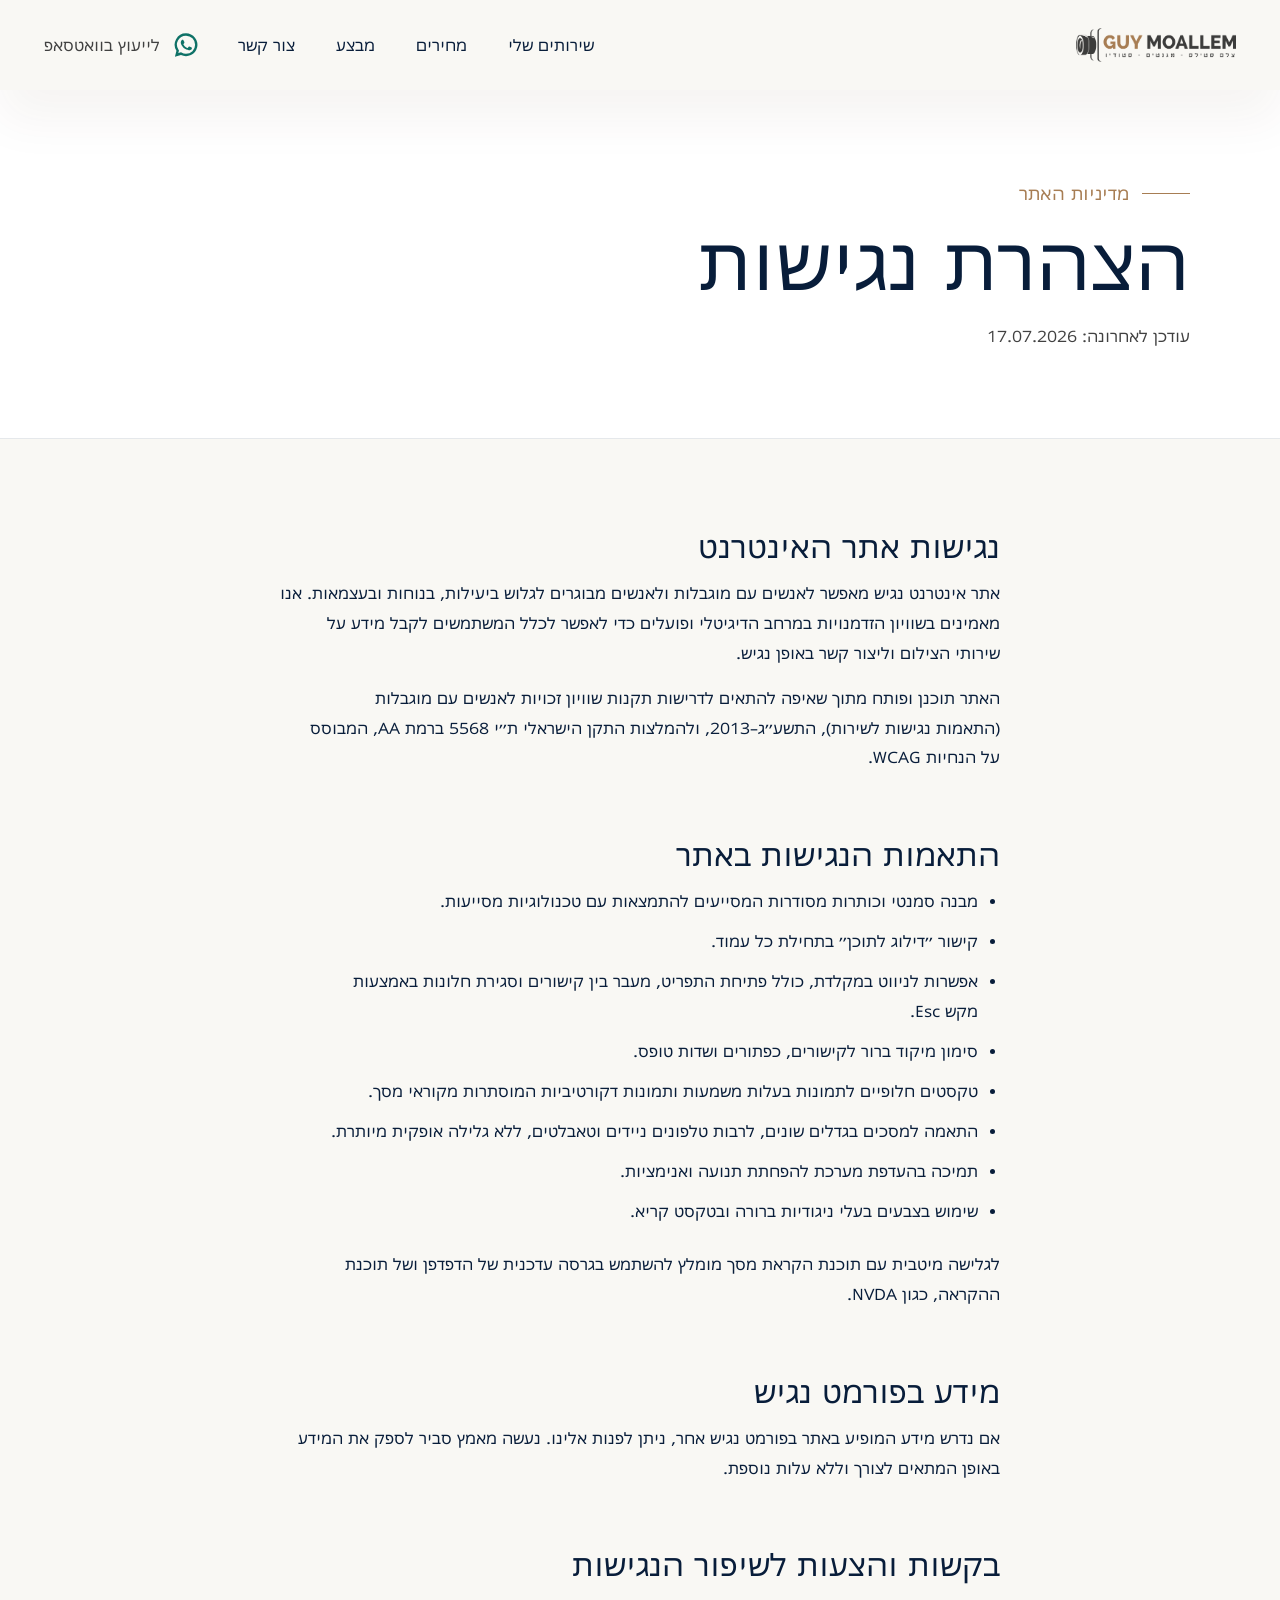
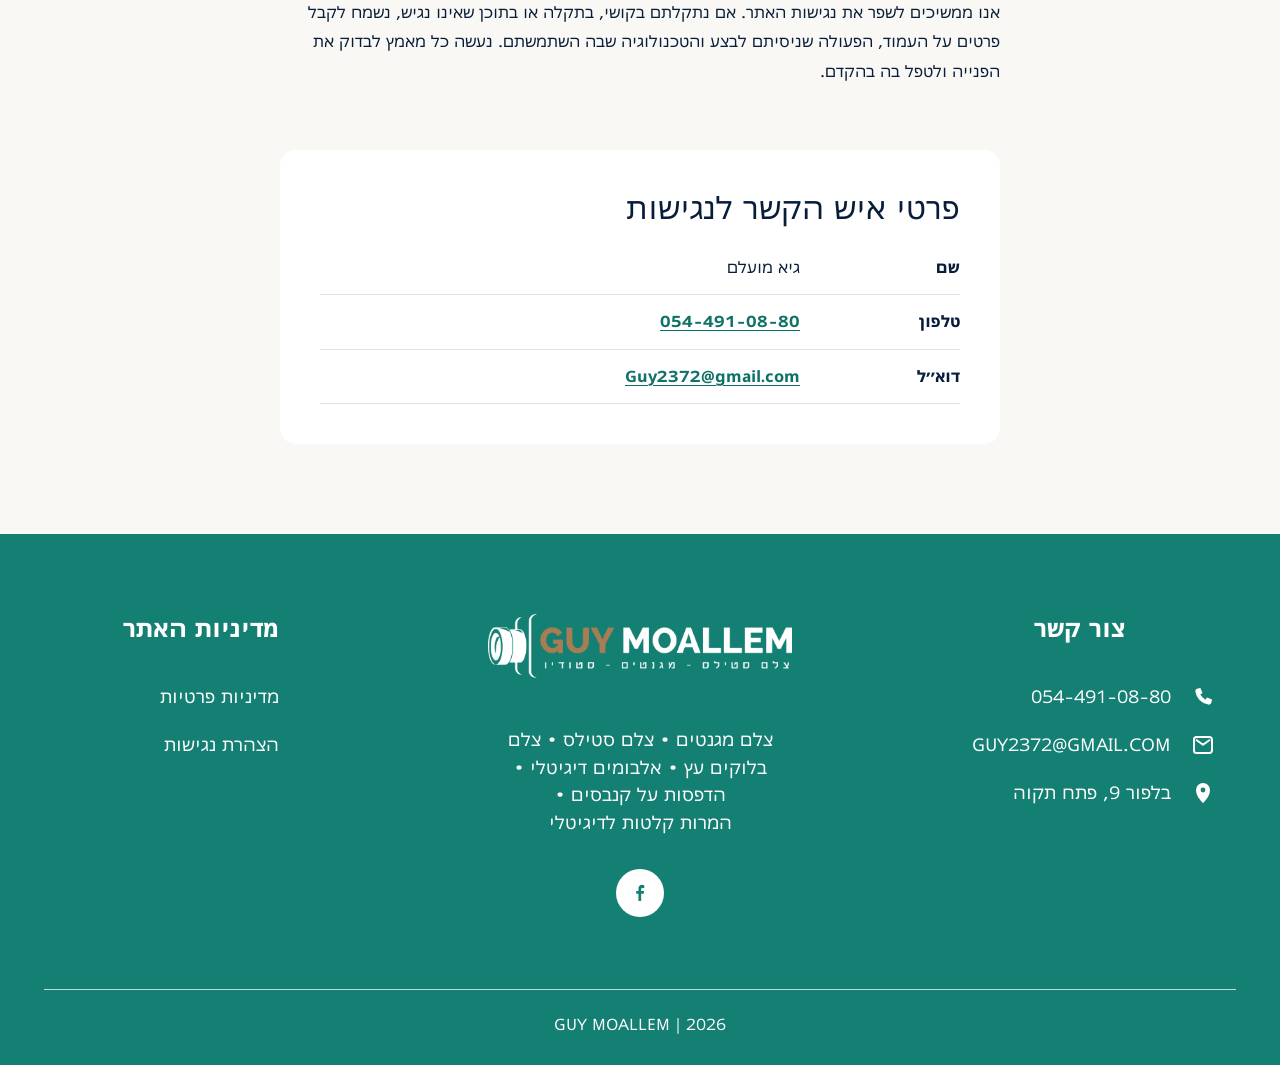
==== commit 54eee43d: "Fix footer services line wrapping" ====
--- a/accessibility/index.html
+++ b/accessibility/index.html
@@ -3,6 +3,7 @@
 <head>
 	<meta charset="UTF-8">
 	<meta name="viewport" content="width=device-width, initial-scale=1">
+	<link rel="icon" type="image/png" href="../assets/images/favicon.png">
 	<title>הצהרת נגישות &#8211; Guy Moallem</title>
 <meta name='robots' content='max-image-preview:large' />
 <link rel="preload" href="../assets/fonts/Lunasima-Regular.ttf" as="font" type="font/ttf" crossorigin>
@@ -170,7 +171,7 @@
 					loading="lazy"
 				>
 			</a>
-			<p class="site-footer__services">צלם מגנטים • צלם סטילס • צלם<br>בלוקים עץ • אלבומים דיגיטלי •<br>הדפסות על קנבסים • המרות קלטות<br>לדיגיטלי</p>
+			<p class="site-footer__services">צלם מגנטים • צלם סטילס • צלם<br>בלוקים עץ • אלבומים דיגיטלי •<br>הדפסות על קנבסים •<br>המרות קלטות לדיגיטלי</p>
 			<div class="site-footer__socials" aria-label="רשתות חברתיות">
 				<a href="https://www.facebook.com/guy2372" target="_blank" rel="noopener noreferrer" aria-label="Facebook"><svg aria-hidden="true" viewBox="0 0 24 24"><path d="M13.5 21v-8h2.8l.45-3h-3.25V8.1c0-.9.3-1.55 1.65-1.55H17V3.85A25 25 0 0 0 14.6 3c-2.4 0-4.1 1.45-4.1 4.2V10H8v3h2.5v8h3Z" fill="currentColor" /></svg></a>
 			</div>
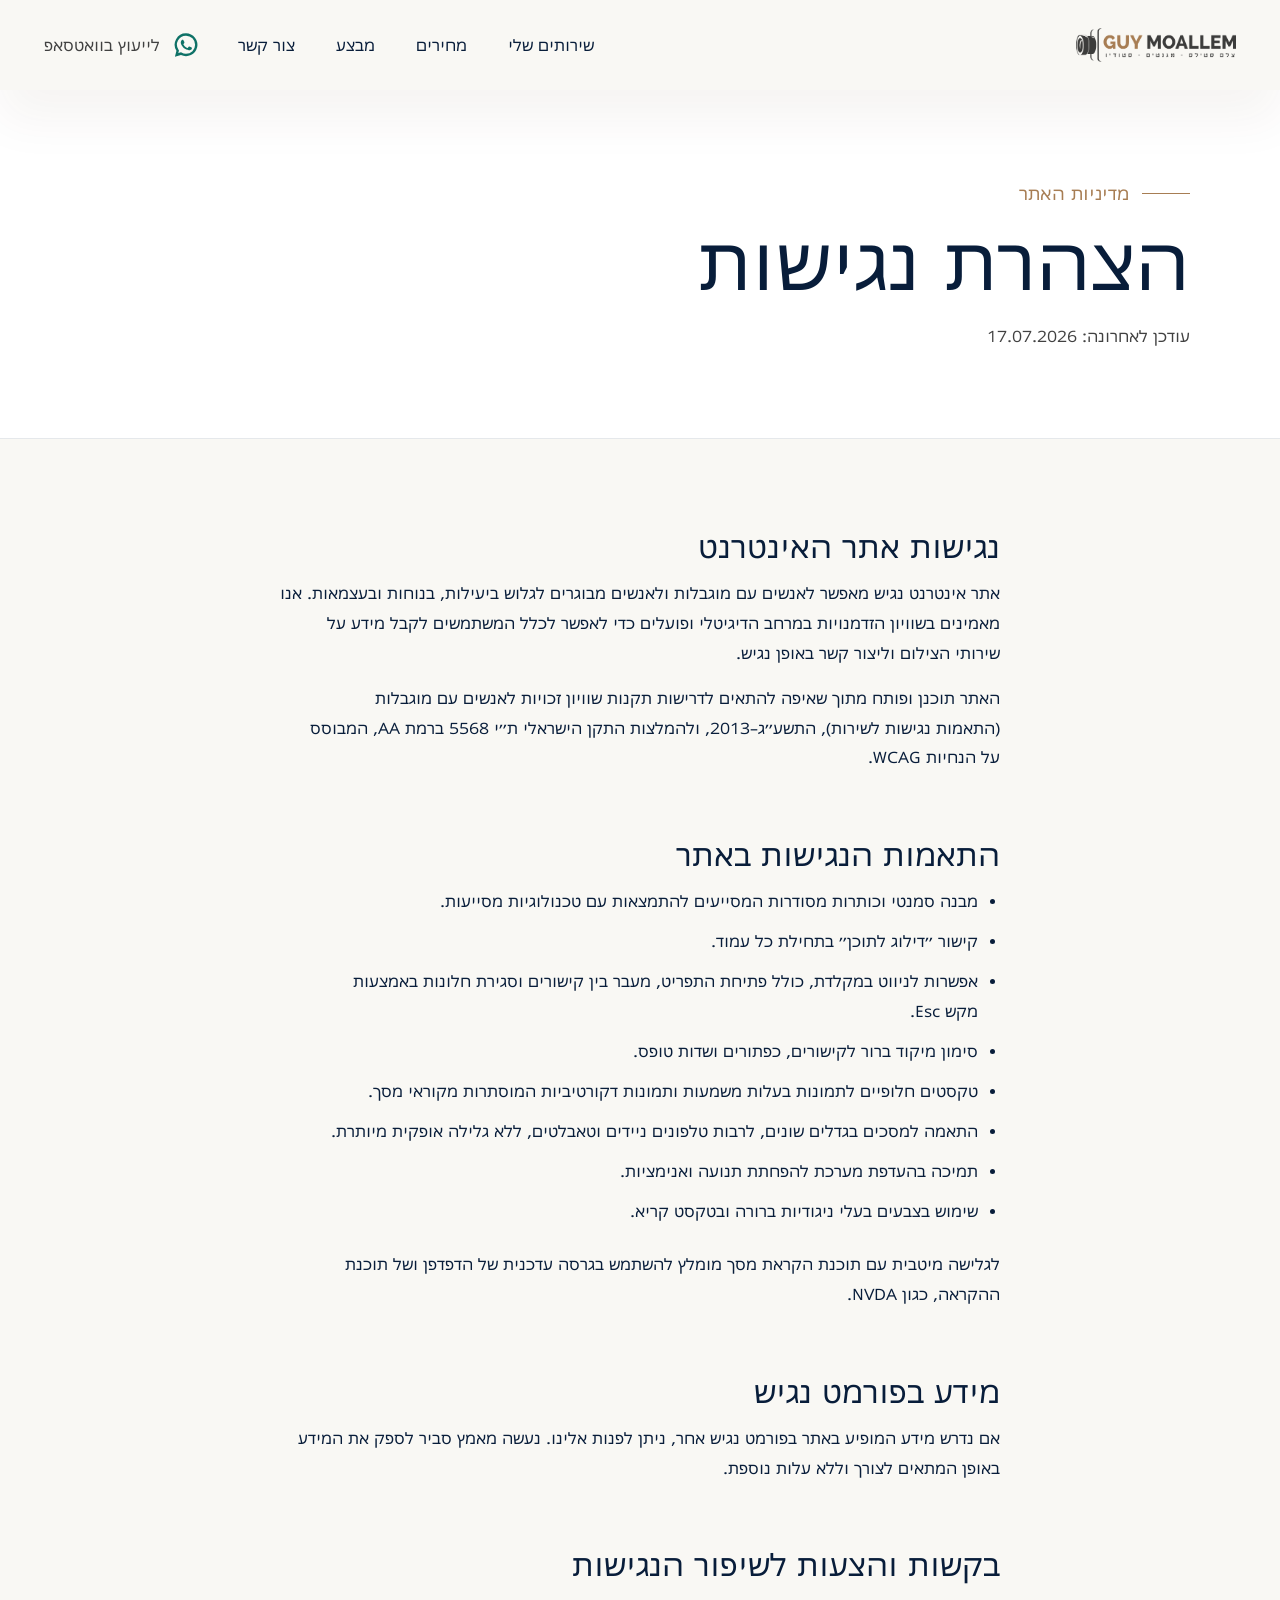
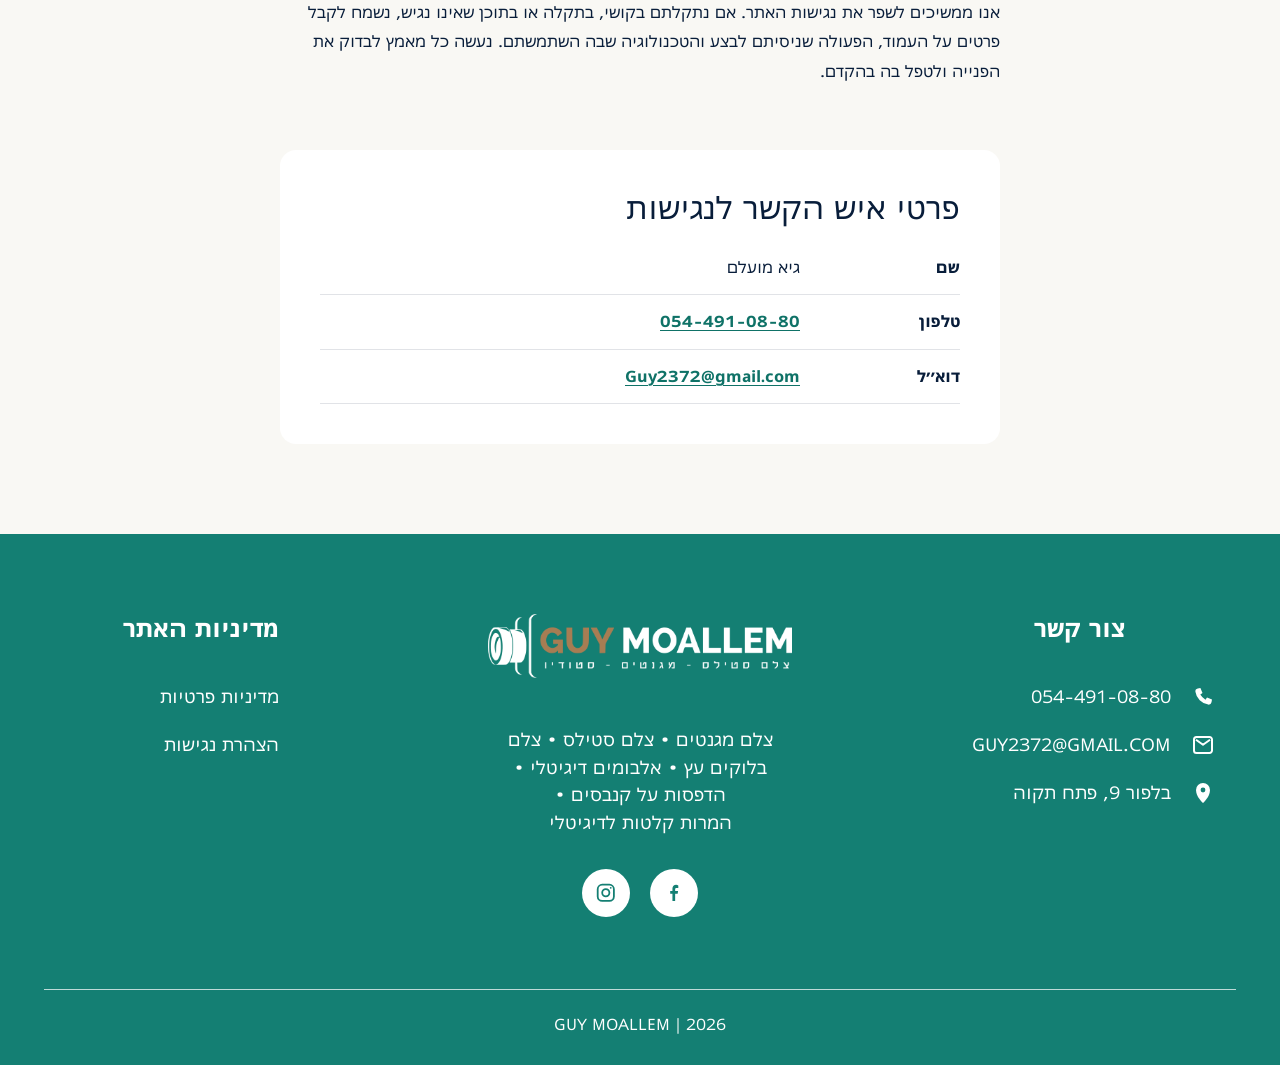
==== commit deef365d: "Add instagram link to footer" ====
--- a/accessibility/index.html
+++ b/accessibility/index.html
@@ -174,6 +174,7 @@
 			<p class="site-footer__services">צלם מגנטים • צלם סטילס • צלם<br>בלוקים עץ • אלבומים דיגיטלי •<br>הדפסות על קנבסים •<br>המרות קלטות לדיגיטלי</p>
 			<div class="site-footer__socials" aria-label="רשתות חברתיות">
 				<a href="https://www.facebook.com/guy2372" target="_blank" rel="noopener noreferrer" aria-label="Facebook"><svg aria-hidden="true" viewBox="0 0 24 24"><path d="M13.5 21v-8h2.8l.45-3h-3.25V8.1c0-.9.3-1.55 1.65-1.55H17V3.85A25 25 0 0 0 14.6 3c-2.4 0-4.1 1.45-4.1 4.2V10H8v3h2.5v8h3Z" fill="currentColor" /></svg></a>
+				<a href="https://www.instagram.com/guymoallem7?igsh=MXZ1bXE4dDFubW1wNA==" target="_blank" rel="noopener noreferrer" aria-label="Instagram"><svg aria-hidden="true" viewBox="0 0 24 24"><rect x="3" y="3" width="18" height="18" rx="5" fill="none" stroke="currentColor" stroke-width="2" /><circle cx="12" cy="12" r="4" fill="none" stroke="currentColor" stroke-width="2" /><circle cx="17.5" cy="6.5" r="1" fill="currentColor" /></svg></a>
 			</div>
 		</div>
 
